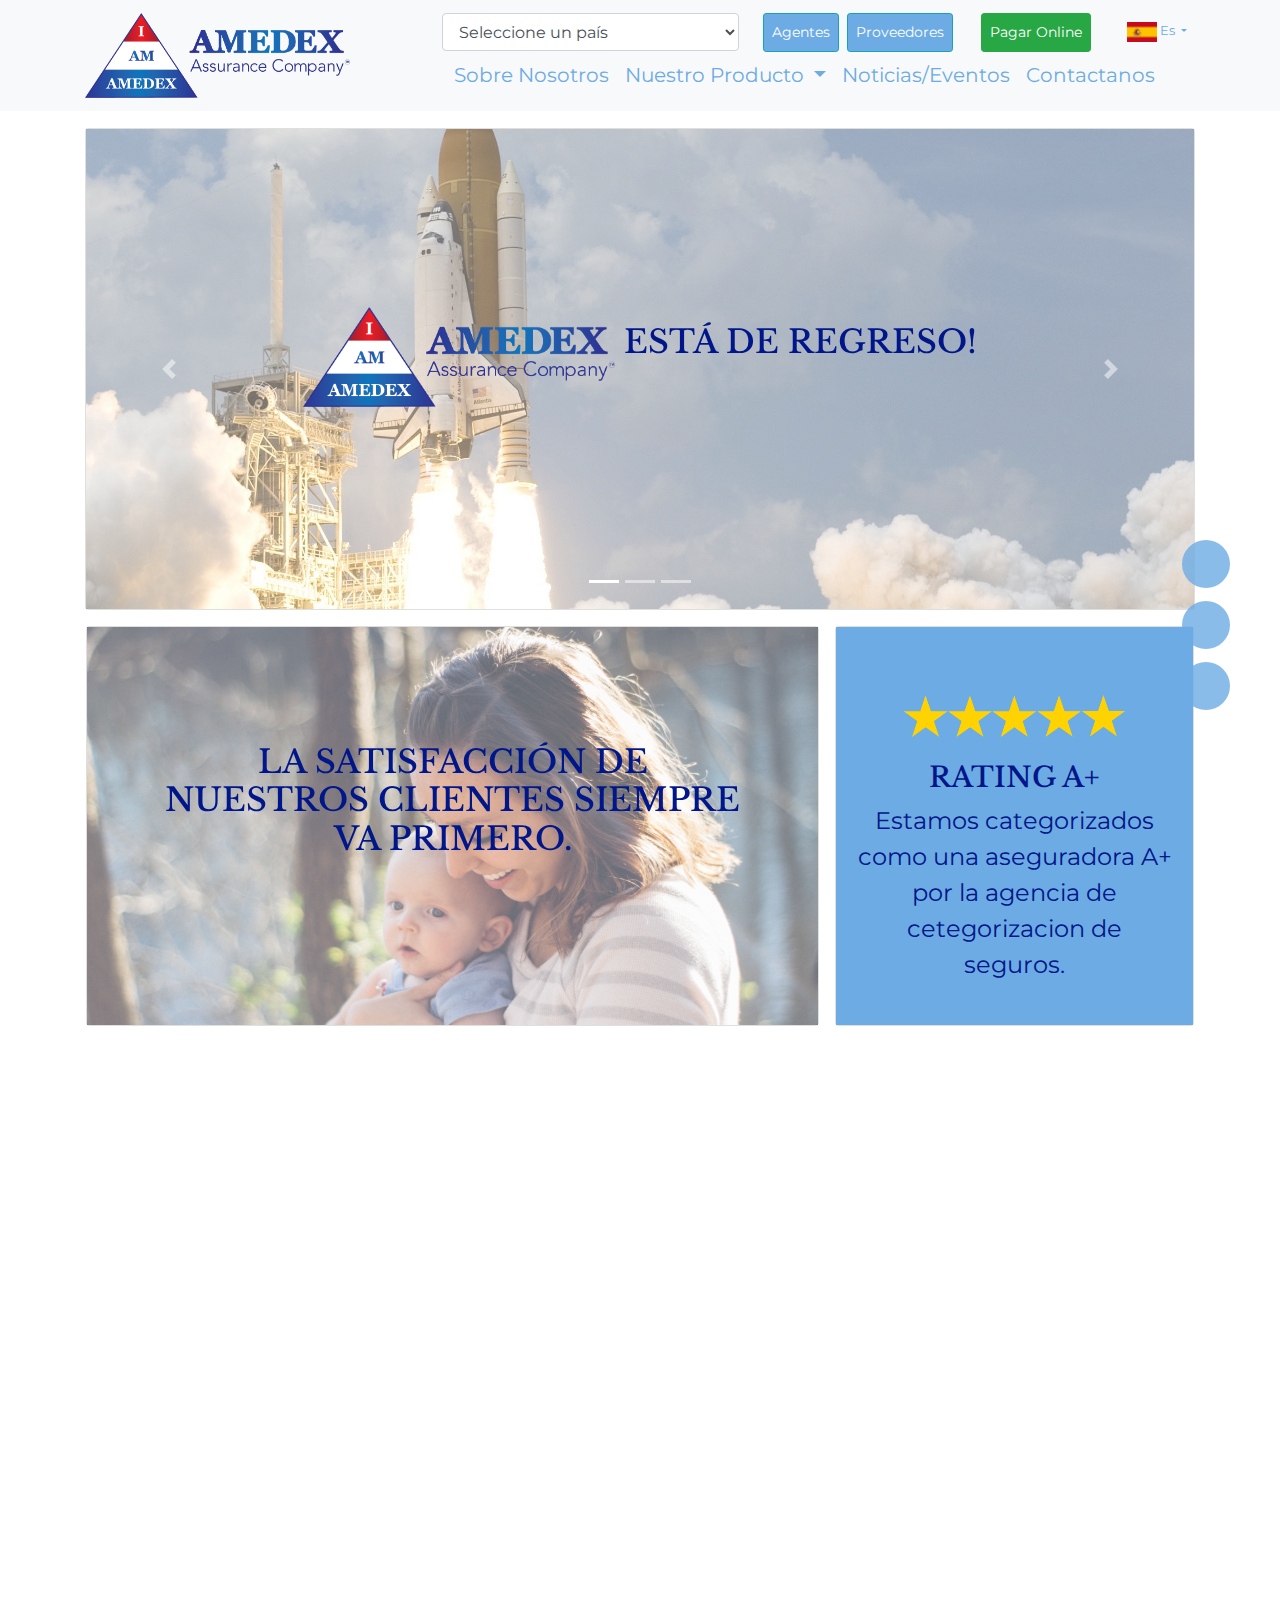
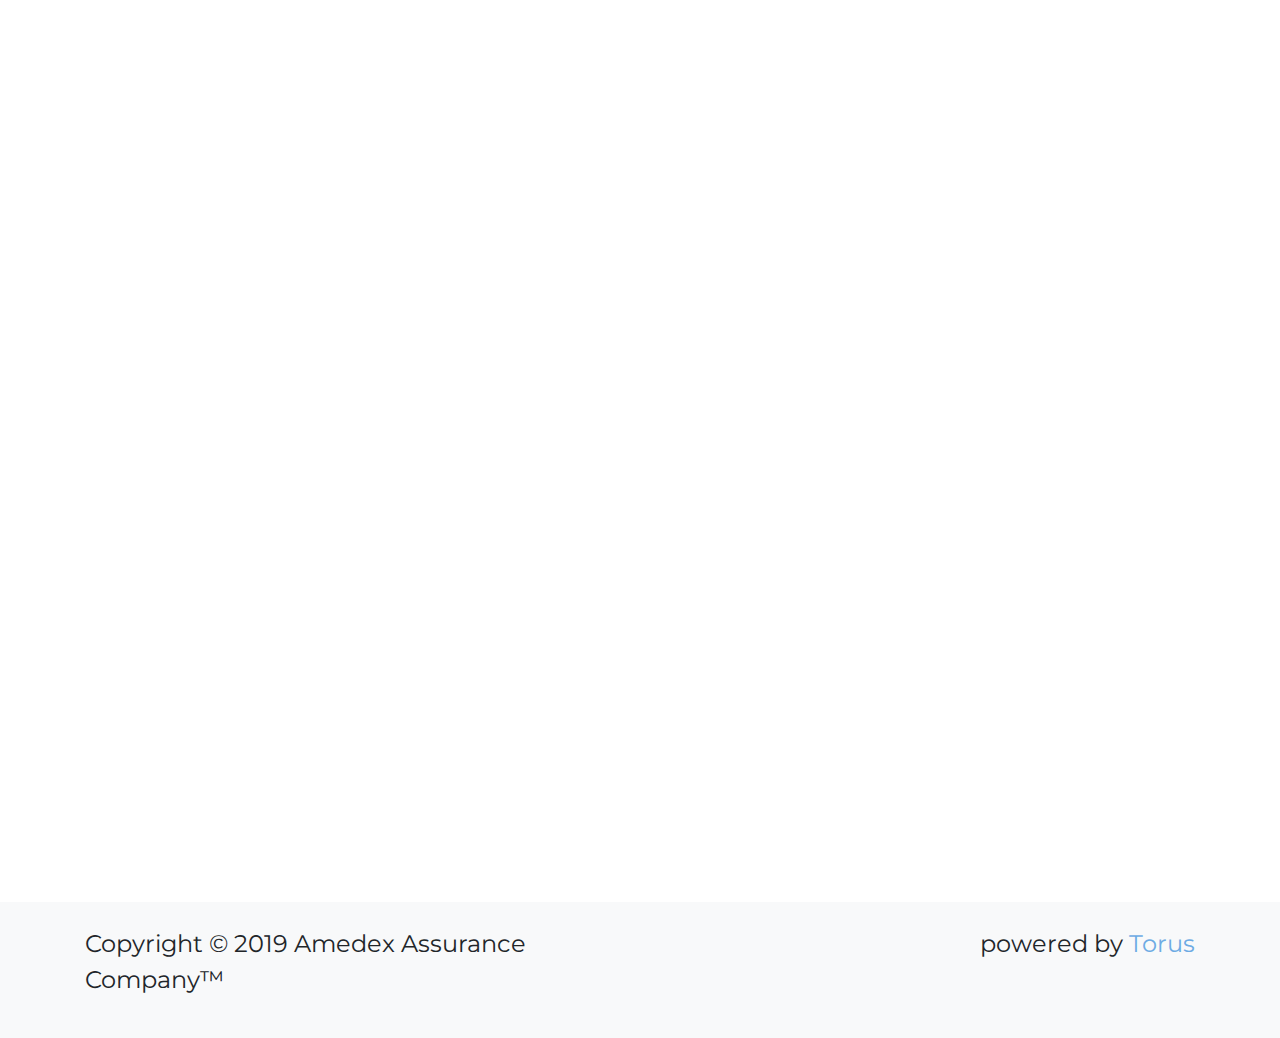
==== index.html @ 10c882b4 "added scroll reveal and js timer" ====
<!DOCTYPE html>
<html lang="en">

	<head>
		<meta charset="utf-8">
		<meta name="viewport" content="width=device-width, initial-scale=1, shrink-to-fit=no">
		<meta name="description" content="">
		<meta name="author" content="">

		<title> Amedex Assurance Company </title>
		
    <!-- Google Fonts -->
    <link href="https://fonts.googleapis.com/css?family=Libre+Baskerville:700|Montserrat&display=swap" rel="stylesheet">
		<!-- Bootstrap 4 -->
		<link rel="stylesheet" href="https://stackpath.bootstrapcdn.com/bootstrap/4.3.1/css/bootstrap.min.css" integrity="sha384-ggOyR0iXCbMQv3Xipma34MD+dH/1fQ784/j6cY/iJTQUOhcWr7x9JvoRxT2MZw1T" crossorigin="anonymous">
		<!-- Font Awesome Icons -->
		<link rel="stylesheet" href="https://use.fontawesome.com/releases/v5.8.1/css/all.css" integrity="sha384-50oBUHEmvpQ+1lW4y57PTFmhCaXp0ML5d60M1M7uH2+nqUivzIebhndOJK28anvf" crossorigin="anonymous">
    <!-- Custom styles for this template -->
    <link rel="stylesheet" href="index.css">

    </head>
    
    <body id="page-top">
      <script src="js/scrollreveal.min.js"></script>

      <nav id="mainNav" class="navbar navbar-expand-lg fixed-top px-lg-5 bg-light">

        <div class="container">
          <a class="navbar-brand smooth-scroll" href="#page-top">
            <img src="img/amadex_logo.png" class="info-left" width="auto" height="85" alt="">
          </a>
          <button class="navbar-toggler" type="button" data-toggle="collapse" data-target="#navbarSupportedContent" aria-controls="navbarSupportedContent" aria-expanded="false" aria-label="Toggle navigation">
            <span class="fa fa-2x fa-bars text-logo"></span>
          </button>

          <div class="collapse navbar-collapse flex-column" id="navbarSupportedContent">

            <ul class="navbar-nav navbar-right ml-auto">
              <li class="nav-item">
                <select class="form-control">
                    <option disabled selected="true">Seleccione un país</option>
                    <option value="Argentina"> Argentina </option>
                    <option value="Bolivia"> Bolivia </option>
                    <option value="Brasil"> Brasil </option>
                    <option value="Chile"> Chile </option>
                    <option value="Colombia"> Colombia </option>
                    <option value="Ecuador"> Ecuador </option>
                    <option value="Paraguay"> Paraguay </option>
                    <option value="Perú"> Perú </option>
                    <option value="Uruguay"> Uruguay </option>
                    <option value="Venezuela"> Venezuela </option>
                    <option value="Guatemala"> Guatemala </option>
                    <option value="Honduras"> Honduras </option>
                    <option value="El Salvador"> El Salvador </option>
                    <option value="Nicaragua"> Nicaragua </option>
                    <option value="Costa Rica"> Costa Rica </option>
                    <option value="Panamá"> Panamá </option>
                    <option value="Antigua y Barbuda"> Antigua y Barbuda </option>
                    <option value="Belize"> Belize </option>
                    <option value="Domincan Republic"> Domincan Republic </option>
                    <option value="Guyana"> Guyana </option>
                    <option value="Haiti"> Haiti </option>
                    <option value="Jamaica"> Jamaica </option>
                    <option value="Suriname"> Suriname </option>
                    <option value="Republica de Trinidad y Tobago"> Republica de Trinidad y Tobago </option>
                    <option value="Bahamas"> Bahamas </option>
                    <option value="México"> México </option>
                    <option value="Puerto Rico"> Puerto Rico </option>
                    <option value="United States"> United States </option>
                    <option value="Aruba"> Aruba </option>
                    <option value="Barbados"> Barbados </option>
                    <option value="Dominica"> Dominica </option>
                    <option value="Grenada"> Grenada </option>
                    <option value="Guadalupe"> Guadalupe </option>
                    <option value="Islas Caiman"> Islas Caiman </option>
                    <option value="Islas Trucas y Caicos"> Islas Trucas y Caicos </option>
                    <option value="Islas Vírgenes"> Islas Vírgenes </option>
                    <option value="Martinica"> Martinica </option>
                    <option value="San Bartolomé"> San Bartolomé </option>
                    <option value="San Cristóbal y Nieves"> San Cristóbal y Nieves </option>
                    <option value="San Vicente y las Granadinas"> San Vicente y las Granadinas </option>
                    <option value="Santa Lucia"> Santa Lucia </option>
                    <option value="Guyana Francesa"> Guyana Francesa </option>
                </select>
              </li>
              <li class="nav-item">
                <a class="nav-link btn btn-info btn-sm mx-1 ml-lg-4" href="#about">Agentes</a>
              </li>
              <li class="nav-item">
                <a class="nav-link btn btn-info btn-sm mx-1" href="#about">Proveedores</a>
              </li>
              <li class="nav-item">
                <a class="nav-link btn btn-success btn-sm mx-1 ml-lg-4 " href="#contact">Pagar Online</a>
              </li>
              <li class="nav-item dropdown ml-4 small">
                <a class="nav-link dropdown-toggle" href="#" id="navbarDropdown" role="button" data-toggle="dropdown" aria-haspopup="true" aria-expanded="false">
                  <img src="img/es-small.png" height="20" alt="" class=""> Es
                </a>
                <div class="dropdown-menu" aria-labelledby="navbarDropdown">
                  <a class="dropdown-item" href="es.html">
                      <img src="img/en-small.png" height="20" alt="" class=""> En
                  </a>
                  <a class="dropdown-item" href="es.html">
                      <img src="img/pt-small.svg" height="20" alt="" class=""> Pt
                  </a>
              </li>
            </ul>

            <ul class="navbar-nav bottom-links ml-5">
                <li class="nav-item">
                  <a class="nav-link smooth-scroll" href="about.html">Sobre Nosotros</a>
                </li>
                <li class="nav-item dropdown">
                  <a class="nav-link dropdown-toggle" href="#" id="navbarDropdown" role="button" data-toggle="dropdown" aria-haspopup="true" aria-expanded="false">
                    Nuestro Producto
                  </a>
                  <div class="dropdown-menu" aria-labelledby="navbarDropdown">
                    <a class="dropdown-item" href="#" data-toggle="modal" data-target="#corporate-law">10 Años</a>
                    <a class="dropdown-item" href="#" data-toggle="modal" data-target="#corporate-law">15 Años</a>
                    <a class="dropdown-item" href="#" data-toggle="modal" data-target="#corporate-law">20 Años</a>
                    <a class="dropdown-item" href="#" data-toggle="modal" data-target="#corporate-law">30 Años</a>
                    <a class="dropdown-item" href="#" data-toggle="modal" data-target="#private-foundations">Riders Adicionales</a>
                  </div>
                </li>
                <li class="nav-item">
                  <a class="nav-link smooth-scroll" href="#partners">Noticias/Eventos</a>
                </li>
                <li class="nav-item">
                  <a class="nav-link smooth-scroll" href="#contact">Contactanos</a>
                </li>
              </ul>
          </div>
        </div>
      </nav>

          <!-- Social Icons -->
    <div class="social-row">
        <div class="container">
          <div class="col-sm-12 col-lg-2 mx-auto">
            <ul class="list-inline social-buttons text-center">
              <li class="list-inline-item">
                <a href="">
                  <i class="fab fa-instagram"></i>
                </a>
              </li>
              <li class="list-inline-item">
                <a href="https://www.facebook.com/uliantzeff/">
                  <i class="fab fa-facebook-f"></i>
                </a>
              </li>
              <li class="list-inline-item">
                <a href="">
                  <i class="fab fa-twitter"></i>
                </a>
              </li>
            </ul>
          </div>
        </div>
      </div>
      
      <header class="header">
        <div class="container">
          <div class="card">
              <div id="carouselExampleIndicators" class="carousel slide" data-ride="carousel">
                  <ol class="carousel-indicators">
                    <li data-target="#carouselExampleIndicators" data-slide-to="0" class="active"></li>
                    <li data-target="#carouselExampleIndicators" data-slide-to="1"></li>
                    <li data-target="#carouselExampleIndicators" data-slide-to="2"></li>
                  </ol>
                  <div class="carousel-inner">
                    <div class="carousel-item active">
                      <img class="d-block w-100 faded carousel-img" src="img/rocket_launch.jpg" alt="diamond necklaces brilat">
                      <div class="carousel-caption text-navy p-md-4 p-lg-5 reveal">
                        <h1 class="h2"><img src="img/amadex_logo.png" class="mt-4" width="auto" height="100" alt=""> está de regreso!</h1>
                        <div id="countdown-timer"></div>
                      </div>
                    </div>
                    <div class="carousel-item">
                      <img class="d-block w-100 faded carousel-img" src="img/doctor_office.jpg" alt="Second slide">
                      <div class="carousel-caption text-navy bg-clearwhite caption-right p-3 p-md-4 p-lg-5">
                        <h2 class="h2">Con El Mejor Servicio</h2>
                        <p class="d-none d-md-block">Absolutamente sorprendente, personalizado, inesperado y gratificante que supera ampliamente cualquier expectativa y le genera una sonrisa de felicidad.</p>
                      </div>
                    </div>
                    <div class="carousel-item">
                      <img class="d-block w-100 faded carousel-img" src="img/digital.jpg" alt="Third slide">
                      <div class="carousel-caption text-navy bg-clearwhite p-3 p-md-4 p-lg-5">
                        <h2 class="h2">Y Una Nueva Plataforma Inovadora</h2>
                        <p class="d-none d-md-block">Estamos comprometidos en proporcionarles la mejor experiencia tecnológica a toda la red de distribución que les permita ofrecer atención al cliente de primer nivel en línea, brindando una app móvil y portal de internet amigable. </p>
                      </div>
                    </div>
                  </div>
                  <a class="carousel-control-prev" href="#carouselExampleIndicators" role="button" data-slide="prev">
                    <span class="carousel-control-prev-icon" aria-hidden="true"></span>
                    <span class="sr-only">Previous</span>
                  </a>
                  <a class="carousel-control-next" href="#carouselExampleIndicators" role="button" data-slide="next">
                    <span class="carousel-control-next-icon" aria-hidden="true"></span>
                    <span class="sr-only">Next</span>
                  </a>
                </div>
          </div>    
        </div>
      </header>

      <script>
        // Set the date we're counting down to
        var countDownDate = new Date("Jul 29, 2019 17:00:00").getTime();

        // Update the count down every 1 second
        var x = setInterval(function() {

          // Get today's date and time
          var now = new Date().getTime();

          // Find the distance between now and the count down date
          var distance = countDownDate - now;

          // Time calculations for days, hours, minutes and seconds
          var days = Math.floor(distance / (1000 * 60 * 60 * 24));
          var hours = Math.floor((distance % (1000 * 60 * 60 * 24)) / (1000 * 60 * 60));
          var minutes = Math.floor((distance % (1000 * 60 * 60)) / (1000 * 60));
          var seconds = Math.floor((distance % (1000 * 60)) / 1000);

          // Display the result in the element with id="countdown-timer"
          document.getElementById("countdown-timer").innerHTML = days + "d " + hours + "h "
          + minutes + "m " + seconds + "s ";

          // If the count down is finished, write some text 
          if (distance < 0) {
            clearInterval(x);
            document.getElementById("countdown-timer").innerHTML = "EXPIRED";
          }
        }, 1000);
      </script>

      <section>
        <div class="container">
            <div class="row px-2 pt-3">
              <div class="col-md-6 col-lg-8 px-2 info-left">
                  <div class="card" style="height: 25rem">
                    <div class="card-body bg-img text-center">
                      <h2 class="mt-5 p-5 h2 text-navy">La satisfacción de nuestros clientes siempre va primero.</h2>
                      <img src="img/family.jpg" alt="">
                      <a href="about.html"></a>
                    </div>
                  </div>    
              </div>
              <div class="col-md-6 col-lg-4 info-right px-2">
                <div class="card" style="height: 25rem">
                    <div class="card-body bg-blue text-navy text-center">
                      <img src="img/five_stars.png" class="img-fluid px-5 mt-5" alt="">
                      <h2 class="h3 mt-4">Rating A+</h2>
                      <p>Estamos categorizados como una aseguradora A+ por la agencia de cetegorizacion de seguros.</p>
                      <a href="about.html"></a>
                    </div>
                  </div>    
              </div>
            </div>    
        </div>
      </section>

      <section>
        <div class="container">
            <div class="row px-2 pt-3">
              <div class="col-md-12 px-2 reveal">
                  <div class="card" style="height: 25rem">
                      <div class="card-body bg-img text-center">
                        <h2 class="mt-5 pt-5 h1 text-navy">Con Mas de 30 Años de Experiencia</h2>
                        <img src="img/doctor_pose.jpg" class="service" alt="">
                        <a href="about.html"></a>
                      </div>  
                  </div> 
                </a>   
              </div>
            </div>    
        </div>
      </section>

      <section>
        <div class="container">
            <div class="row px-2 pt-3">
              <div class="col-md-6 px-2 info-left">
                  <div class="card" style="height: 18rem">
                    <div class="card-body bg-img text-center">
                      <h2 class="px-5 h3 text-navy text-bottom">Evaluación De Riesgos en Tiempo Real</h2>
                      <img src="img/time_clock.jpg" alt="">
                      <a href="about.html"></a>
                    </div>
                  </div>    
              </div>
              <div class="col-md-6 px-2 info-right">
                <div class="card" style="height: 18rem">
                    <div class="card-body bg-img text-center">
                      <h2 class="px-5 h3 text-navy text-bottom">Productos De Facil comercialización</h2>
                      <img src="img/agreement.jpg" alt="">
                      <a href="about.html"></a>
                    </div>
                  </div>    
              </div>
            </div>    
        </div>
      </section>

      
      <section>
        <div class="container">
            <div class="row px-2 pt-3">
              <div class="col-md-12 px-2 reveal">
                  <div class="card">
                    <div class="card-body bg-light text-center">
                      <h2 class="pt-5 pb-4 text-navy h1">Conoce Nuestra Exclusiva red de distribución de Asesores</h2>
                      <img src="img/global.png" class="img-fluid w-75" alt="">
                      <a href="about.html"></a>
                    </div>
                  </div>    
              </div>
            </div>    
        </div>
      </section>

           <!-- Footer -->
     <footer class="small text-center bg-light py-4 mt-5">
        <div class="container">
          <div class="row">
            <div class="col-sm-6">
              <p class="text-lg-left">Copyright &copy; 2019 Amedex Assurance Company™</p>
            </div>
            <div class="col-sm-6">
              <p class="text-lg-right">powered by <a href="http://torus-digital.com">Torus</a></p>
            </div>
          </div>
        </div>
      </footer>
      
      <script>
        ScrollReveal().reveal('.reveal', { easing: 'ease-in', duration: 1200 });
        ScrollReveal().reveal('.show-logo', { easing: 'ease-in', duration: 1200 });
        ScrollReveal().reveal('.show-p', { easing: 'ease-in', duration: 1800 });
        ScrollReveal().reveal('.info-right', {duration: 1700, origin:'right', distance:'300px', viewFactor: 0.2});
        ScrollReveal().reveal('.info-left', {duration: 1500, origin:'left', distance:'300px', viewFactor: 0.2});
      </script>
  
      <!-- Bootstrap core JavaScript -->
      <script src="https://code.jquery.com/jquery-3.3.1.slim.min.js" integrity="sha384-q8i/X+965DzO0rT7abK41JStQIAqVgRVzpbzo5smXKp4YfRvH+8abtTE1Pi6jizo" crossorigin="anonymous"></script>
      <script src="https://stackpath.bootstrapcdn.com/bootstrap/4.3.1/js/bootstrap.bundle.min.js" integrity="sha384-xrRywqdh3PHs8keKZN+8zzc5TX0GRTLCcmivcbNJWm2rs5C8PRhcEn3czEjhAO9o" crossorigin="anonymous"></script>
      <!-- Custom scripts for this template -->
      <script src="js/index.js"></script>
      
        
</html>
---- index.css ----
html,body {
    width: 100%;
    height: 100%;
    margin: 0px;
    padding: 0px;
    font-family: 'Montserrat', sans-serif;
    font-display: auto;
  }
  section, header {
    overflow-x: hidden;
}

.header {
    margin-top: 8rem;
}
  p{
    font-size: 1.5rem;
    font-family: 'Montserrat', sans-serif;
  }
  h1, h2, h3, h4, h5 {
    font-family: 'Libre Baskerville', serif;
    text-transform: uppercase;
  }
  #countdown-timer {
    font-family: 'Libre Baskerville', serif;
    font-size: 2.5rem;
    min-height: 2.5rem;
  }
  a {
    color: #6dabe4;
  }
  a:hover {
    color: #001689;
  }
  .btn-info {
    background-color: #6dabe4;
  }
  .btn-info:hover {
    background-color: #001689;
  }

@media(max-width: 700px) {
    .h2, .h3, .h1{
        font-size: 1.5rem;
    }
    p {
        font-size: 1.2rem;
    }
}

.bg-rocket {
    background: url("img/rocket_launch.jpg") no-repeat;
    background-size: cover;
}

.bg-img {
    position: relative;
    overflow: hidden;
    background-color: transparent;
}
.bg-img h2, .bg-img h1 {
    position: relative;
    margin-top: 10.5rem;
    z-index: 2;
}

.image-still {
    position: absolute;
    left: 0;
    top: 0;
    width: auto;
    height: 100%;
}

.bg-img img {
    position: absolute;
    left: 0;
    top: 0;
    width: auto;
    height: 100%;
    opacity: 0.6;
    z-index: 0;
}

.bg-img a {
    position: absolute;
    left: 0;
    top: 0;
    width: 100%;
    height: 100%;
    opacity: 0.6;
    z-index: 2;
}

.bg-img a:hover{
    background-color: hsla(0, 100%, 100%, .5);
  }

@media(min-width: 900px) {
    .bg-img img {
        width: 100%;
        height: auto;
    }
}

.text-blue {
   color: #6dabe4;
}

.text-navy {
    color: #001689 !important;
}

.text-red {
    color: #c33a32;
}

.text-light {
    color: #f8f9fa!important;
}

.bg-blue {
    background-color: #6dabe4;
}

.bg-navy {
    background-color: #001689;
}

.bg-red {
    background-color: #c33a32;
}

@media(min-width: 960px) {
    .carousel-inner .carousel-section {
        height: 86vh !important;
    }
}

.bottom-links {
    font-size: 1.25rem;
}

.carousel-img {
    height: 30rem;
    object-fit: cover;

}

.carousel-caption {
    margin-bottom: 12rem;
    top: 50%;
    transform: translateY(-50%);
    bottom: initial;
}

.bg-clearblue {
    background-color: hsla(230, 100%, 27%, .4);
}

.bg-clearwhite {
    background-color: hsla(0, 100%, 100%, .5) 
}

.faded {
    opacity: .6;
}

.text-bottom {
    margin-top: auto;
    margin-bottom: 0px !important;
    vertical-align: text-bottom;
    text-align: bottom;
}

.img-medium {
    height: 18rem;
    width: 100%;
    object-fit: cover;
}

ul.social-buttons {
    margin-bottom: 0;
  }
  
  ul.social-buttons li a {
    display: inline-block;
    color: white;
    background-color: #6dabe4;
    opacity: .8;
    border-radius: 100%;
    font-size: 1.5rem;
    line-height: 3rem;
    width: 3rem;
    height: 3rem;
  }
  
  ul.social-buttons li a:active, ul.social-buttons li a:focus, ul.social-buttons li a:hover {
    background-color: #001689;
  }
  
  .social-buttons li {
    pointer-events: auto !important;
  }
  
  .social-row {
    position: fixed; 
    z-index: 2; 
    top: 90vh;
    pointer-events: none;
    width: 100%;
    left: 50%;
    margin-left: -50%;
  }
  
  @media (min-width: 500px) {
    ul.social-buttons li a {
      font-size: 1.5rem;
      line-height: 3rem;
      width: 3rem;
      height: 3rem;
    }
  
  }
  
  @media (min-width: 800px) {
    .social-row {
      right: 0px;
      margin-bottom: 2rem;
      top: 60vh;
      padding: 0px;
      display: block;
      width: 0%;
      left: 0%;
      margin-left: auto;
      margin-right: 10%;
      }
    ul.social-buttons li a {
        margin-bottom: 6px;
    }
    header.masthead {
        height: 56vh;
    }
  }
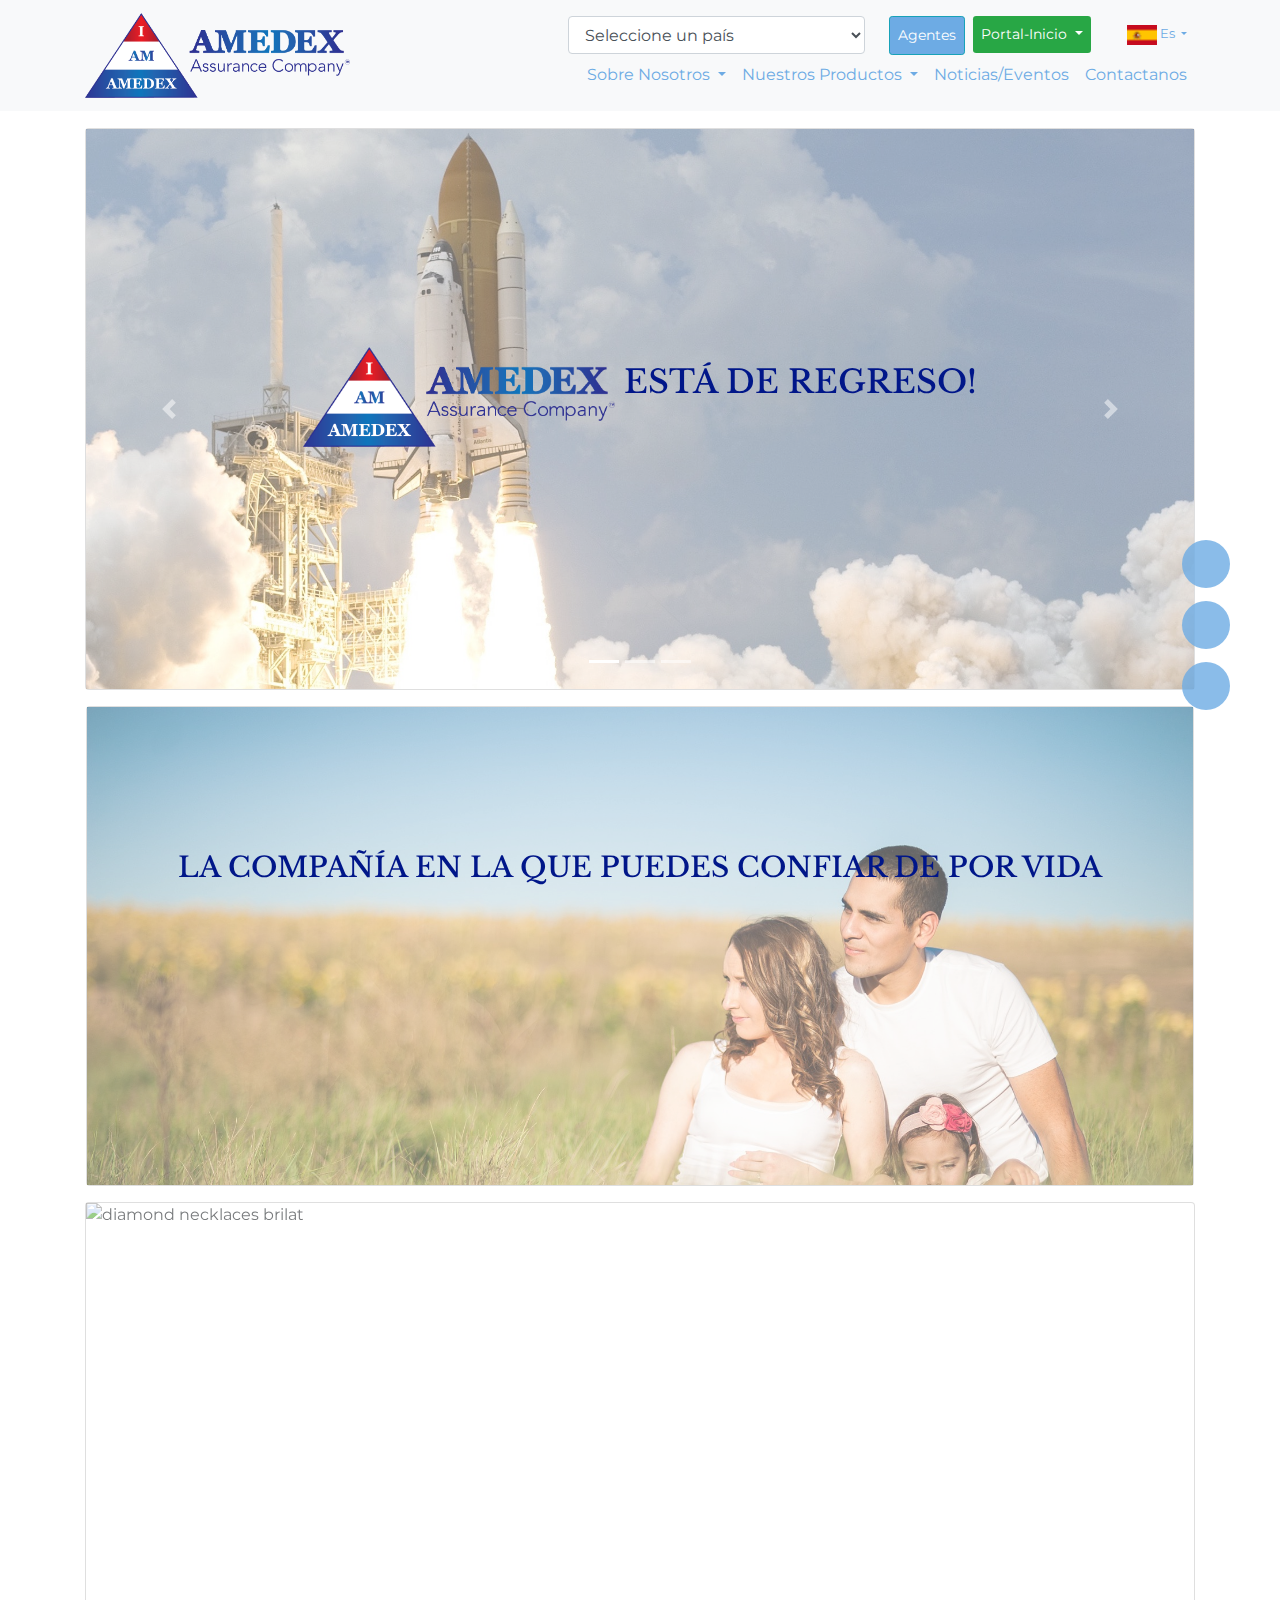
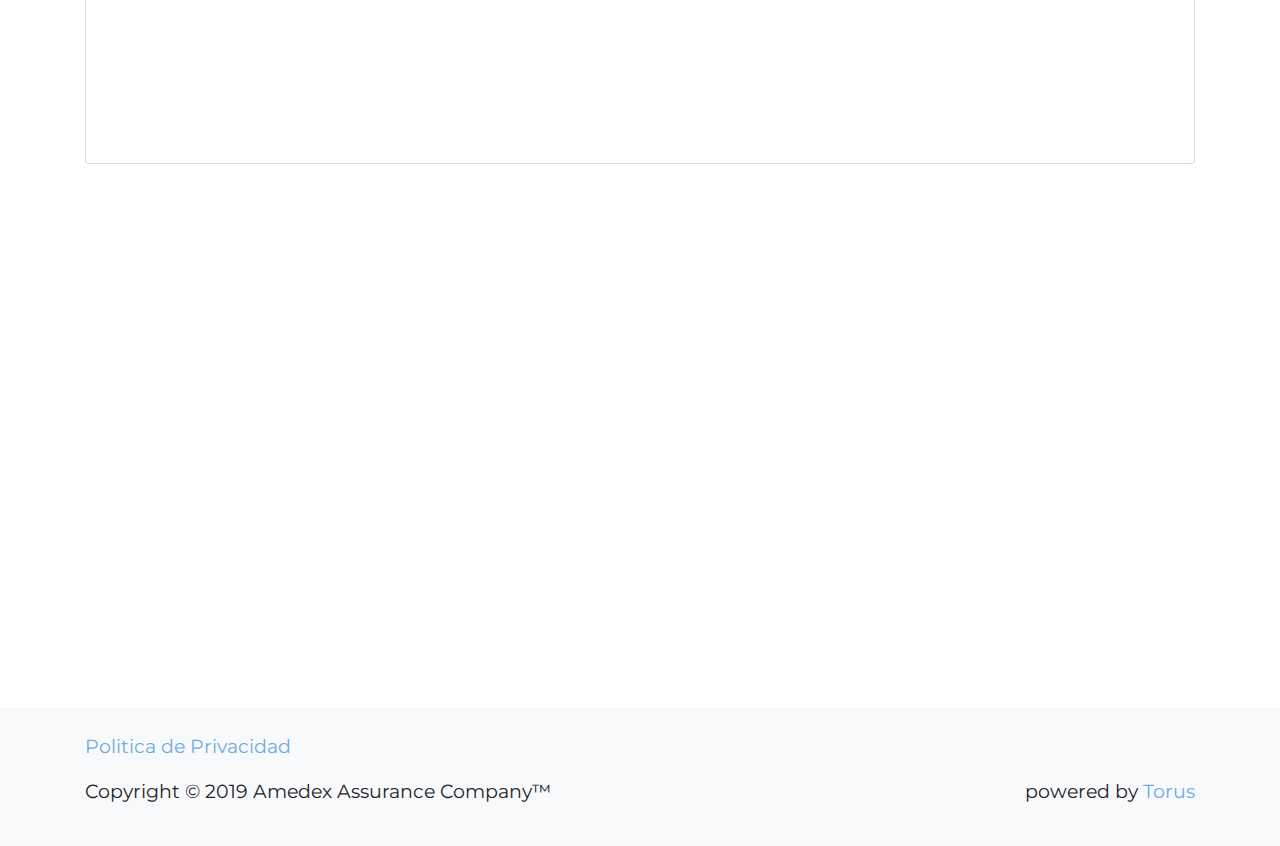
==== commit fbf03ce4: "added images" ====
--- a/index.html
+++ b/index.html
@@ -27,7 +27,7 @@
 
         <div class="container">
           <a class="navbar-brand smooth-scroll" href="#page-top">
-            <img src="img/amadex_logo.png" class="info-left" width="auto" height="85" alt="">
+            <img src="img/amadex_logo.png" class="reveal" width="auto" height="85" alt="">
           </a>
           <button class="navbar-toggler" type="button" data-toggle="collapse" data-target="#navbarSupportedContent" aria-controls="navbarSupportedContent" aria-expanded="false" aria-label="Toggle navigation">
             <span class="fa fa-2x fa-bars text-logo"></span>
@@ -36,7 +36,7 @@
           <div class="collapse navbar-collapse flex-column" id="navbarSupportedContent">
 
             <ul class="navbar-nav navbar-right ml-auto">
-              <li class="nav-item">
+              <li class="nav-item pb-2 pb-lg-0">
                 <select class="form-control">
                     <option disabled selected="true">Seleccione un país</option>
                     <option value="Argentina"> Argentina </option>
@@ -83,16 +83,22 @@
                     <option value="Guyana Francesa"> Guyana Francesa </option>
                 </select>
               </li>
-              <li class="nav-item">
+              <li class="nav-item pb-2 pb-lg-0">
                 <a class="nav-link btn btn-info btn-sm mx-1 ml-lg-4" href="#about">Agentes</a>
               </li>
-              <li class="nav-item">
-                <a class="nav-link btn btn-info btn-sm mx-1" href="#about">Proveedores</a>
-              </li>
-              <li class="nav-item">
-                <a class="nav-link btn btn-success btn-sm mx-1 ml-lg-4 " href="#contact">Pagar Online</a>
-              </li>
-              <li class="nav-item dropdown ml-4 small">
+              <li class="nav-item dropdown text-center pb-2 pb-lg-0">
+                <a class="nav-link btn-sm btn-success mx-1 dropdown-toggle" href="#" id="navbarDropdown" role="button" data-toggle="dropdown" aria-haspopup="true" aria-expanded="false">
+                  Portal-Inicio
+                </a>
+                <div class="dropdown-menu" aria-labelledby="navbarDropdown">
+                  <a class="dropdown-item" href="es.html">
+                    Empleados
+                  </a>
+                  <a class="dropdown-item" href="es.html">
+                    Productores
+                  </a>
+              </li>
+              <li class="nav-item dropdown ml-4 small ">
                 <a class="nav-link dropdown-toggle" href="#" id="navbarDropdown" role="button" data-toggle="dropdown" aria-haspopup="true" aria-expanded="false">
                   <img src="img/es-small.png" height="20" alt="" class=""> Es
                 </a>
@@ -106,13 +112,19 @@
               </li>
             </ul>
 
-            <ul class="navbar-nav bottom-links ml-5">
-                <li class="nav-item">
-                  <a class="nav-link smooth-scroll" href="about.html">Sobre Nosotros</a>
+            <ul class="navbar-nav bottom-links ml-auto">
+                <li class="nav-item dropdown">
+                  <a class="nav-link dropdown-toggle" href="#" id="navbarDropdown" role="button" data-toggle="dropdown" aria-haspopup="true" aria-expanded="false">
+                    Sobre Nosotros
+                  </a>
+                  <div class="dropdown-menu" aria-labelledby="navbarDropdown">
+                    <a class="dropdown-item" href="#" data-toggle="modal" data-target="#corporate-law">Quienes Somos</a>
+                    <a class="dropdown-item" href="#" data-toggle="modal" data-target="#corporate-law">Nuestra Historia</a>
+                  </div>
                 </li>
                 <li class="nav-item dropdown">
                   <a class="nav-link dropdown-toggle" href="#" id="navbarDropdown" role="button" data-toggle="dropdown" aria-haspopup="true" aria-expanded="false">
-                    Nuestro Producto
+                    Nuestros Productos
                   </a>
                   <div class="dropdown-menu" aria-labelledby="navbarDropdown">
                     <a class="dropdown-item" href="#" data-toggle="modal" data-target="#corporate-law">10 Años</a>
@@ -183,7 +195,7 @@
                       </div>
                     </div>
                     <div class="carousel-item">
-                      <img class="d-block w-100 faded carousel-img" src="img/digital.jpg" alt="Third slide">
+                      <img class="d-block w-100 faded carousel-img" src="img/digital_platform.jpg" alt="Third slide">
                       <div class="carousel-caption text-navy bg-clearwhite p-3 p-md-4 p-lg-5">
                         <h2 class="h2">Y Una Nueva Plataforma Inovadora</h2>
                         <p class="d-none d-md-block">Estamos comprometidos en proporcionarles la mejor experiencia tecnológica a toda la red de distribución que les permita ofrecer atención al cliente de primer nivel en línea, brindando una app móvil y portal de internet amigable. </p>
@@ -237,21 +249,11 @@
       <section>
         <div class="container">
             <div class="row px-2 pt-3">
-              <div class="col-md-6 col-lg-8 px-2 info-left">
-                  <div class="card" style="height: 25rem">
-                    <div class="card-body bg-img text-center">
-                      <h2 class="mt-5 p-5 h2 text-navy">La satisfacción de nuestros clientes siempre va primero.</h2>
-                      <img src="img/family.jpg" alt="">
-                      <a href="about.html"></a>
-                    </div>
-                  </div>    
-              </div>
-              <div class="col-md-6 col-lg-4 info-right px-2">
-                <div class="card" style="height: 25rem">
-                    <div class="card-body bg-blue text-navy text-center">
-                      <img src="img/five_stars.png" class="img-fluid px-5 mt-5" alt="">
-                      <h2 class="h3 mt-4">Rating A+</h2>
-                      <p>Estamos categorizados como una aseguradora A+ por la agencia de cetegorizacion de seguros.</p>
+              <div class="col-md-12 px-2 info-left">
+                  <div class="card" style="height: 30rem;">
+                    <div class="card-body bg-img text-center pt-5">
+                      <h2 class="mt-5 p-5 h3 text-navy">La Compañía en la que puedes confiar de por vida</h2>
+                      <img src="img/wheatfield.jpg" alt="">
                       <a href="about.html"></a>
                     </div>
                   </div>    
@@ -260,68 +262,125 @@
         </div>
       </section>
 
+      <section class="pt-3">
+        <div class="container">
+          <div class="card">
+              <div id="carouselTwoExampleIndicators" class="carousel slide" data-ride="carousel">
+                  <ol class="carousel-indicators">
+                    <li data-target="#carouselTwoExampleIndicators" data-slide-to="0" class="active"></li>
+                    <li data-target="#carouselTwoExampleIndicators" data-slide-to="1"></li>
+                    <li data-target="#carouselTwoExampleIndicators" data-slide-to="2"></li>
+                    <li data-target="#carouselTwoExampleIndicators" data-slide-to="3"></li>
+                    <li data-target="#carouselTwoExampleIndicators" data-slide-to="4"></li>
+                    <li data-target="#carouselTwoExampleIndicators" data-slide-to="5"></li>
+                    <li data-target="#carouselTwoExampleIndicators" data-slide-to="6"></li>
+                    <li data-target="#carouselTwoExampleIndicators" data-slide-to="7"></li>
+                    <li data-target="#carouselTwoExampleIndicators" data-slide-to="8"></li>
+                    <li data-target="#carouselTwoExampleIndicators" data-slide-to="9"></li>
+                  </ol>
+                  <div class="carousel-inner">
+                    <div class="carousel-item active">
+                      <img class="d-block w-100 faded carousel-img" src="img/familytime.jpg" alt="diamond necklaces brilat">
+                      <div class="carousel-caption text-navy reveal">
+                        <img src="img/amadex_logo.png" class="mb-4" width="auto" height="100" alt="">
+                        <p class="d-none d-md-block small">Mas de 30 AÑOS DE EXPERIENCIA (Michael A. Carricarte, Sr. Fundador y CEO de Amedex Insurance Company y USA Medical Services (la red médica más grande de América Latina) tiene más de 30 años de seguros, pionero en seguros de salud en América Latina, El Caribe y los EE.UU. Mike ha realizado más de 700 viajes a América Latina y el Caribe.   Amedex Insurance Company y USA Medical Services aseguraron y atendieron a más de un millón de personas en América Latina y el Caribe.  Amedex se convirtió en la principal aseguradora en más de 42 países, incluyendo México, Centroamérica, Sudamérica y el Caribe.  Los servicios médicos de Amedex y USA fueron comprados por un Conglomerado Europeo en 2006. Mike es miembro de muchas juntas directivas y fue Presidente de la Cámara de Comercio de México y miembro de la junta directiva de la Fundación del Jackson Memorial.</p>
+                      </div>
+                    </div>
+                    <div class="carousel-item">
+                      <img class="d-block w-100 faded carousel-img" src="img/sunset.jpg" alt="Second slide">
+                      <div class="carousel-caption text-navy bg-clearwhite p-3">
+                          <h2 class="h3">ESTAMOS DE REGRESO - RGA Reinsurance Group of America</h2>
+                        <p class="d-none d-md-block">Is the leader in the global life reinsurance industry. With headquarters in St. Louis, Missouri and operations around the word, RGA delivers expert solutions in individual life reinsurance, individual living benefits reinsurance, group reinsurance, financial solutions, facultative underwriting and products development. With more than $3 trillion of life reinsurance in force, RGA is a global leader in mortality risk. Combine predictive expertise with an emphasis on partnership and tailor solutions to meet specific needs for individual or group insurers on a treaty or facultative basis.</p>
+                      </div>
+                    </div>
+                    <div class="carousel-item">
+                      <img class="d-block w-100 faded carousel-img" src="img/beachmom.jpg" alt="Third slide">
+                      <div class="carousel-caption text-navy bg-clearwhite p-3">
+                        <h2 class="h3">ESTAMOS DE REGRESO - PRODUCTOS DE FACIL COMERCIALIZACION – Easy Term Life</h2>
+                        <p class="d-none d-md-block h2">10, 15, 20 y 30 años</p>
+                      </div>
+                    </div>
+                    <div class="carousel-item">
+                      <img class="d-block w-100 faded carousel-img" src="img/digital_platform.jpg" alt="Second slide">
+                      <div class="carousel-caption text-navy bg-clearwhite p-3">
+                        <h2 class="h3">ESTAMOS DE REGRESO - PLATAFORMA 100% DIGITAL</h2>
+                        <p class="d-none d-md-block">Estamos comprometidos en proporcionarles la mejor experiencia tecnológica de avanzada, amigable, eficiente, integrada, flexible y confiable; disponible para toda la red de distribución que les permita ofrecer atención al cliente de primer nivel en línea, brindando una app móvil y portal de internet amigable.</p>
+                      </div>
+                    </div>
+                    <div class="carousel-item">
+                      <img class="d-block w-100 faded carousel-img" src="img/momdaughter.jpg" alt="Third slide">
+                      <div class="carousel-caption text-navy bg-clearwhite p-3">
+                        <h2 class="h3">ESTAMOS DE REGRESO - SERVICIO DE PRIMER NIVEL</h2>
+                        <p class="d-none d-md-block">Absolutamente sorprendente, inesperado y gratificante que supera ampliamente toda expectativa. Como resultado, que sea el cliente que comparta animosamente su experiencia a sus amigos, familiares y conocidos. Es más que un fan, Perdurabilidad de los clientes en general es nuestro objetivo.</p>
+                      </div>
+                    </div>
+                    <div class="carousel-item">
+                      <img class="d-block w-100 faded carousel-img" src="img/doctor_office.jpg" alt="Second slide">
+                      <div class="carousel-caption text-navy bg-clearwhite p-3">
+                        <h2 class="h3">ESTAMOS DE REGRESO – RED DE DISTRIBUCION DE ASESORES – CON LA MEJOR, UNICA y EXCLUSIVA</h2>
+                        <p class="d-none d-md-block">Somos leales a los pilares de la compañía, profesionales de primer nivel, con un alto sentido ético, amplia experiencia y un gran nivel de asesoramiento estratégico, que hacen que nuestros mutuos clientes reciban la mejor orientación sobre nuestros productos de seguro y servicios. </p>
+                      </div>
+                    </div>
+                    <div class="carousel-item">
+                      <img class="d-block w-100 faded carousel-img" src="img/bubbles.jpg" alt="Third slide">
+                      <div class="carousel-caption text-navy bg-clearwhite p-3">
+                        <h2 class="h3">ESTAMOS DE REGRESO - Chief Medical Underwrites Team</h2>
+                        <p class="d-none d-md-block">EVALUACION DE RIESGOS – con profesionales médicos con más de 30 años de experiencia en la Industria de los Seguros de Vida y Salud.</p>
+                      </div>
+                    </div>
+                  <div class="carousel-item">
+                      <img class="d-block w-100 faded carousel-img" src="img/jogging.jpg" alt="Third slide">
+                      <div class="carousel-caption text-navy bg-clearwhite p-3">
+                        <h2 class="h3">ESTAMOS DE REGRESO - EVALUACION EN TIEMPO REAL</h2>
+                        <p class="d-none d-md-block">con este método novedoso y dinámico establecido por Amedex en 1998, Es un método dinámico en el cual se efectúa la selección de riesgo a un prospecto asegurado.  El servicio lo brinda un especialista experimentado del equipo médico y se realiza por vía Skype.  El objetivo es maximizar la cobertura de nuestros clientes, pues se realizan interrogantes puntuales a la condición médica declarada y paralelamente se genera una respuesta inmediata sobre el estado de su solicitud. El resultado es que se evitan los retrasos en la aprobación de su póliza, así como cualquier solicitud de información médica que muchas veces resulta irrelevante. Amedex Assurance Company le ofrece un servicio sin paralelo a sus clientes. </p>
+                      </div>
+                    </div>
+                    <div class="carousel-item">
+                        <img class="d-block w-100 faded carousel-img" src="img/digital.jpg" alt="Third slide">
+                        <div class="carousel-caption text-navy bg-clearwhite p-3">
+                          <h2 class="h3">ESTAMOS DE REGRESO - INNOVADOR SISTEMA DE PAGO DE COMISIONES EN LA INDUSTRIA DE VIDA</h2>
+                          <p class="d-none d-md-block">Al establecer y fijar pago de comisiones a largo plazo que le permiten seguir percibiendo pago por el servicio que le brindan a nuestros mutuos clientes, en consecuencia seguir creando lealtad.</p>
+                        </div>
+                      </div>
+                  <a class="carousel-control-prev" href="#carouselTwoExampleIndicators" role="button" data-slide="prev">
+                    <span class="carousel-control-prev-icon" aria-hidden="true"></span>
+                    <span class="sr-only">Previous</span>
+                  </a>
+                  <a class="carousel-control-next" href="#carouselTwoExampleIndicators" role="button" data-slide="next">
+                    <span class="carousel-control-next-icon" aria-hidden="true"></span>
+                    <span class="sr-only">Next</span>
+                  </a>
+                </div>
+          </div>    
+        </div>
+      </section>
+
       <section>
-        <div class="container">
-            <div class="row px-2 pt-3">
-              <div class="col-md-12 px-2 reveal">
-                  <div class="card" style="height: 25rem">
-                      <div class="card-body bg-img text-center">
-                        <h2 class="mt-5 pt-5 h1 text-navy">Con Mas de 30 Años de Experiencia</h2>
-                        <img src="img/doctor_pose.jpg" class="service" alt="">
+          <div class="container">
+              <div class="row px-2 pt-3">
+                <div class="col-md-12 px-2 info-left">
+                    <div class="card" style="height: 30rem;">
+                      <div class="card-body bg-img text-center pt-5">
+                        <h2 class="mt-5 p-5 h2 text-navy">Conoce Nuestra Exclusiva red de distribución de Asesores</h2>
+                        <img src="img/wheatfield.jpg" alt="">
                         <a href="about.html"></a>
-                      </div>  
-                  </div> 
-                </a>   
-              </div>
-            </div>    
-        </div>
-      </section>
-
-      <section>
-        <div class="container">
-            <div class="row px-2 pt-3">
-              <div class="col-md-6 px-2 info-left">
-                  <div class="card" style="height: 18rem">
-                    <div class="card-body bg-img text-center">
-                      <h2 class="px-5 h3 text-navy text-bottom">Evaluación De Riesgos en Tiempo Real</h2>
-                      <img src="img/time_clock.jpg" alt="">
-                      <a href="about.html"></a>
-                    </div>
-                  </div>    
-              </div>
-              <div class="col-md-6 px-2 info-right">
-                <div class="card" style="height: 18rem">
-                    <div class="card-body bg-img text-center">
-                      <h2 class="px-5 h3 text-navy text-bottom">Productos De Facil comercialización</h2>
-                      <img src="img/agreement.jpg" alt="">
-                      <a href="about.html"></a>
-                    </div>
-                  </div>    
-              </div>
-            </div>    
-        </div>
-      </section>
-
-      
-      <section>
-        <div class="container">
-            <div class="row px-2 pt-3">
-              <div class="col-md-12 px-2 reveal">
-                  <div class="card">
-                    <div class="card-body bg-light text-center">
-                      <h2 class="pt-5 pb-4 text-navy h1">Conoce Nuestra Exclusiva red de distribución de Asesores</h2>
-                      <img src="img/global.png" class="img-fluid w-75" alt="">
-                      <a href="about.html"></a>
-                    </div>
-                  </div>    
-              </div>
-            </div>    
-        </div>
-      </section>
+                      </div>
+                    </div>    
+                </div>
+              </div>    
+          </div>
+        </section>
 
            <!-- Footer -->
      <footer class="small text-center bg-light py-4 mt-5">
         <div class="container">
+          <div class="row">
+              <div class="col-sm-6 text-left">
+                <p><a href="#">Politica de Privacidad</a></p>
+              </div>
+              <div class="col-sm-6">
+              </div>
+          </div>
           <div class="row">
             <div class="col-sm-6">
               <p class="text-lg-left">Copyright &copy; 2019 Amedex Assurance Company™</p>
--- a/index.css
+++ b/index.css
@@ -14,7 +14,7 @@
     margin-top: 8rem;
 }
   p{
-    font-size: 1.5rem;
+    font-size: 1.2rem;
     font-family: 'Montserrat', sans-serif;
   }
   h1, h2, h3, h4, h5 {
@@ -133,16 +133,12 @@
 
 @media(min-width: 960px) {
     .carousel-inner .carousel-section {
-        height: 86vh !important;
-    }
-}
-
-.bottom-links {
-    font-size: 1.25rem;
+        height: 40rem !important;
+    }
 }
 
 .carousel-img {
-    height: 30rem;
+    height: 35rem;
     object-fit: cover;
 
 }
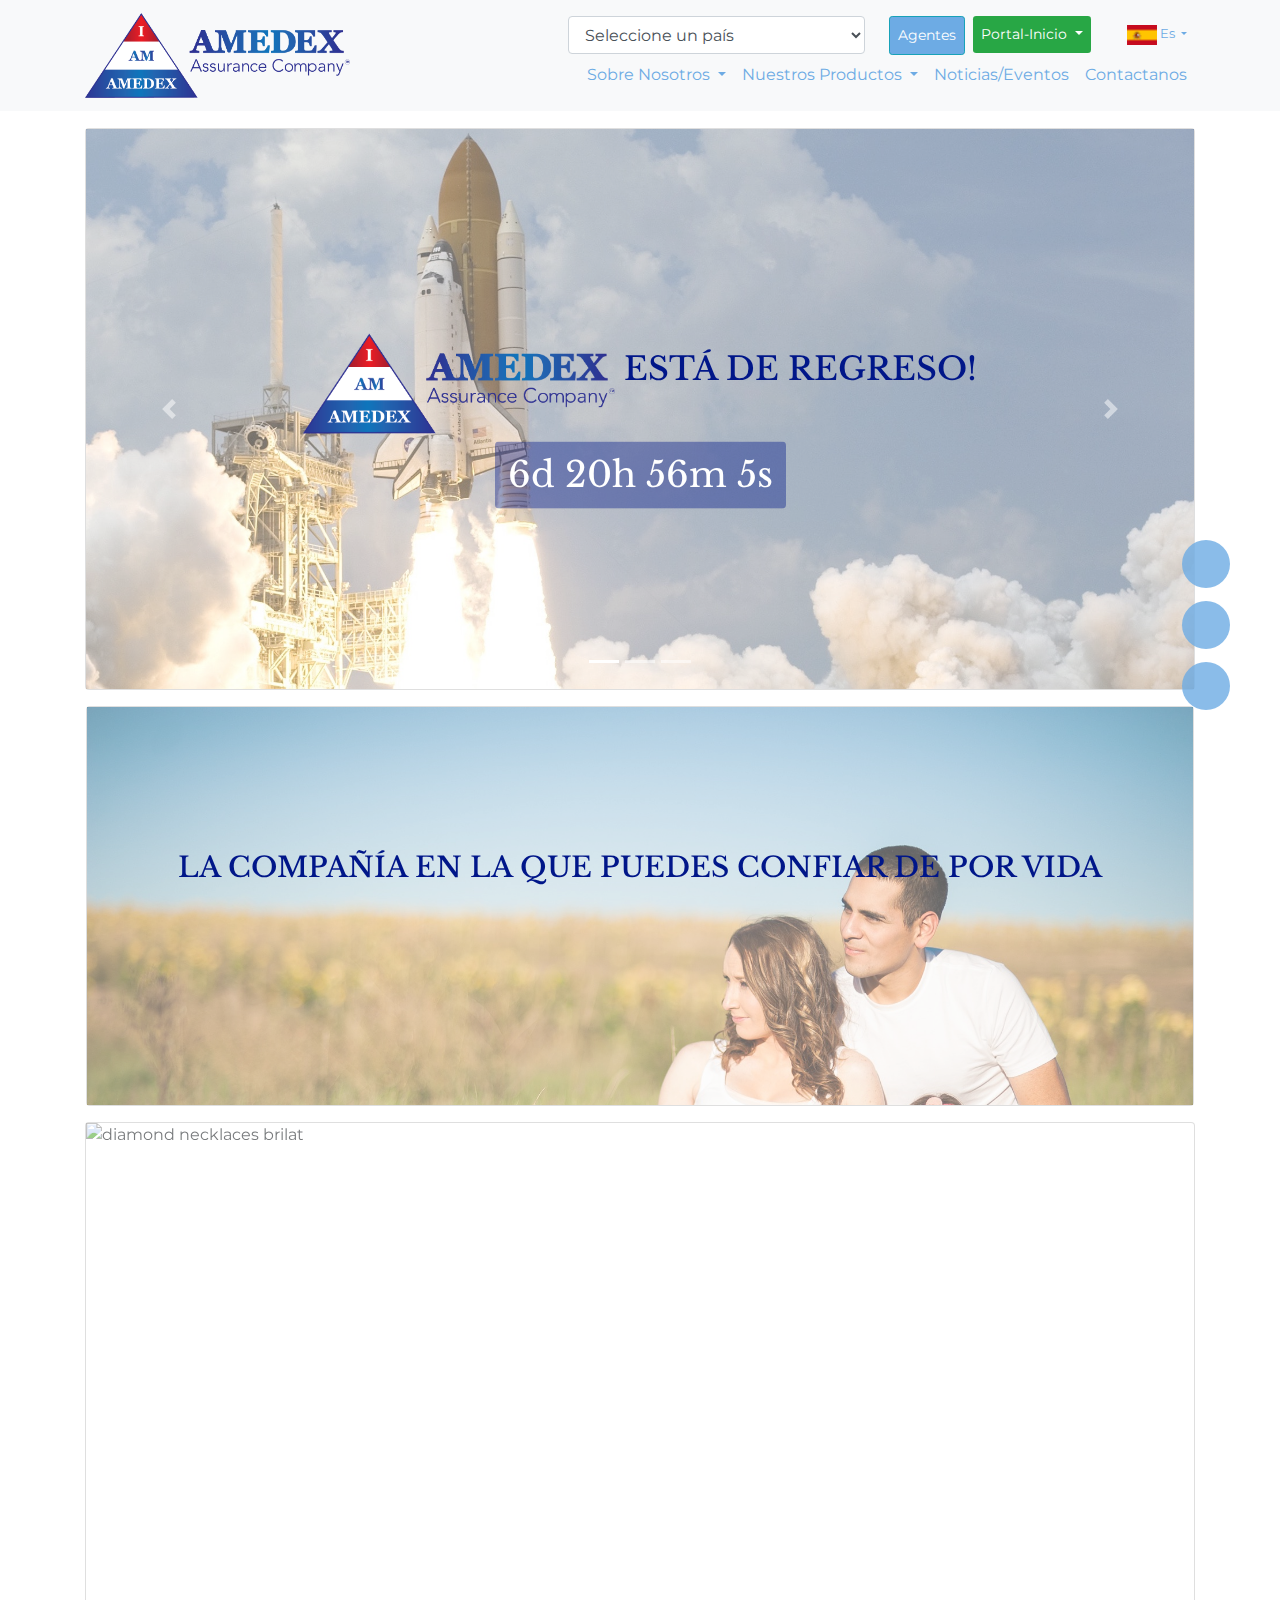
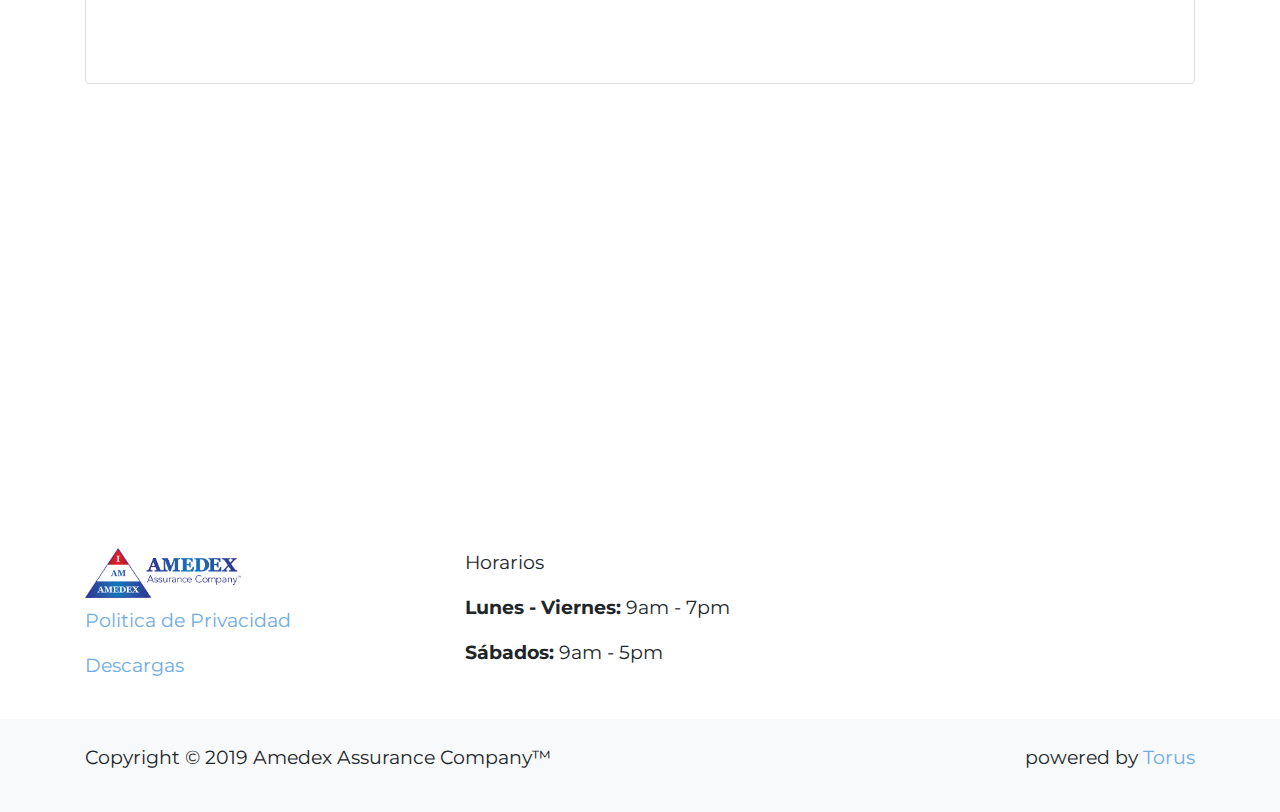
==== commit d6c24029: "started upper footer and fixed links" ====
--- a/index.html
+++ b/index.html
@@ -27,7 +27,7 @@
 
         <div class="container">
           <a class="navbar-brand smooth-scroll" href="#page-top">
-            <img src="img/amadex_logo.png" class="reveal" width="auto" height="85" alt="">
+            <img src="img/amadex_logo.png" width="auto" height="85" alt="">
           </a>
           <button class="navbar-toggler" type="button" data-toggle="collapse" data-target="#navbarSupportedContent" aria-controls="navbarSupportedContent" aria-expanded="false" aria-label="Toggle navigation">
             <span class="fa fa-2x fa-bars text-logo"></span>
@@ -99,14 +99,14 @@
                   </a>
               </li>
               <li class="nav-item dropdown ml-4 small ">
-                <a class="nav-link dropdown-toggle" href="#" id="navbarDropdown" role="button" data-toggle="dropdown" aria-haspopup="true" aria-expanded="false">
+                <a class="nav-link dropdown-toggle" href="coming_soon_es.html" id="navbarDropdown" role="button" data-toggle="dropdown" aria-haspopup="true" aria-expanded="false">
                   <img src="img/es-small.png" height="20" alt="" class=""> Es
                 </a>
                 <div class="dropdown-menu" aria-labelledby="navbarDropdown">
-                  <a class="dropdown-item" href="es.html">
+                  <a class="dropdown-item" href="coming_soon_en.html">
                       <img src="img/en-small.png" height="20" alt="" class=""> En
                   </a>
-                  <a class="dropdown-item" href="es.html">
+                  <a class="dropdown-item" href="coming_soon_pt.html">
                       <img src="img/pt-small.svg" height="20" alt="" class=""> Pt
                   </a>
               </li>
@@ -127,15 +127,15 @@
                     Nuestros Productos
                   </a>
                   <div class="dropdown-menu" aria-labelledby="navbarDropdown">
-                    <a class="dropdown-item" href="#" data-toggle="modal" data-target="#corporate-law">10 Años</a>
-                    <a class="dropdown-item" href="#" data-toggle="modal" data-target="#corporate-law">15 Años</a>
-                    <a class="dropdown-item" href="#" data-toggle="modal" data-target="#corporate-law">20 Años</a>
-                    <a class="dropdown-item" href="#" data-toggle="modal" data-target="#corporate-law">30 Años</a>
-                    <a class="dropdown-item" href="#" data-toggle="modal" data-target="#private-foundations">Riders Adicionales</a>
+                    <div class="dropdown-item" href="#" data-toggle="modal" data-target="#corporate-law">10 Años</div>
+                    <div class="dropdown-item" href="#" data-toggle="modal" data-target="#corporate-law">15 Años</div>
+                    <div class="dropdown-item" href="#" data-toggle="modal" data-target="#corporate-law">20 Años</div>
+                    <div class="dropdown-item" href="#" data-toggle="modal" data-target="#corporate-law">30 Años</div>
+                    <div class="dropdown-item" href="#" data-toggle="modal" data-target="#private-foundations">Riders Adicionales</a>
                   </div>
                 </li>
                 <li class="nav-item">
-                  <a class="nav-link smooth-scroll" href="#partners">Noticias/Eventos</a>
+                  <a class="nav-link smooth-scroll" href="coming_soon_es.html">Noticias/Eventos</a>
                 </li>
                 <li class="nav-item">
                   <a class="nav-link smooth-scroll" href="#contact">Contactanos</a>
@@ -184,7 +184,7 @@
                       <img class="d-block w-100 faded carousel-img" src="img/rocket_launch.jpg" alt="diamond necklaces brilat">
                       <div class="carousel-caption text-navy p-md-4 p-lg-5 reveal">
                         <h1 class="h2"><img src="img/amadex_logo.png" class="mt-4" width="auto" height="100" alt=""> está de regreso!</h1>
-                        <div id="countdown-timer"></div>
+                        <div class="btn bg-clearblue text-white show-p" id="countdown-timer">6d 20h 56m 5s</div>
                       </div>
                     </div>
                     <div class="carousel-item">
@@ -250,7 +250,7 @@
         <div class="container">
             <div class="row px-2 pt-3">
               <div class="col-md-12 px-2 info-left">
-                  <div class="card" style="height: 30rem;">
+                  <div class="card" style="height: 25rem;">
                     <div class="card-body bg-img text-center pt-5">
                       <h2 class="mt-5 p-5 h3 text-navy">La Compañía en la que puedes confiar de por vida</h2>
                       <img src="img/wheatfield.jpg" alt="">
@@ -262,7 +262,7 @@
         </div>
       </section>
 
-      <section class="pt-3">
+      <section class="pt-3 ">
         <div class="container">
           <div class="card">
               <div id="carouselTwoExampleIndicators" class="carousel slide" data-ride="carousel">
@@ -279,11 +279,11 @@
                     <li data-target="#carouselTwoExampleIndicators" data-slide-to="9"></li>
                   </ol>
                   <div class="carousel-inner">
-                    <div class="carousel-item active">
+                    <div class="carousel-item active p-show">
                       <img class="d-block w-100 faded carousel-img" src="img/familytime.jpg" alt="diamond necklaces brilat">
-                      <div class="carousel-caption text-navy reveal">
+                      <div class="carousel-caption text-navy bg-clearwhite reveal">
                         <img src="img/amadex_logo.png" class="mb-4" width="auto" height="100" alt="">
-                        <p class="d-none d-md-block small">Mas de 30 AÑOS DE EXPERIENCIA (Michael A. Carricarte, Sr. Fundador y CEO de Amedex Insurance Company y USA Medical Services (la red médica más grande de América Latina) tiene más de 30 años de seguros, pionero en seguros de salud en América Latina, El Caribe y los EE.UU. Mike ha realizado más de 700 viajes a América Latina y el Caribe.   Amedex Insurance Company y USA Medical Services aseguraron y atendieron a más de un millón de personas en América Latina y el Caribe.  Amedex se convirtió en la principal aseguradora en más de 42 países, incluyendo México, Centroamérica, Sudamérica y el Caribe.  Los servicios médicos de Amedex y USA fueron comprados por un Conglomerado Europeo en 2006. Mike es miembro de muchas juntas directivas y fue Presidente de la Cámara de Comercio de México y miembro de la junta directiva de la Fundación del Jackson Memorial.</p>
+                        <div class="d-none d-md-block">Mas de 30 AÑOS DE EXPERIENCIA (Michael A. Carricarte, Sr. Fundador y CEO de Amedex Insurance Company y USA Medical Services (la red médica más grande de América Latina) tiene más de 30 años de seguros, pionero en seguros de salud en América Latina, El Caribe y los EE.UU. Mike ha realizado más de 700 viajes a América Latina y el Caribe.   Amedex Insurance Company y USA Medical Services aseguraron y atendieron a más de un millón de personas en América Latina y el Caribe.  Amedex se convirtió en la principal aseguradora en más de 42 países, incluyendo México, Centroamérica, Sudamérica y el Caribe.  Los servicios médicos de Amedex y USA fueron comprados por un Conglomerado Europeo en 2006. Mike es miembro de muchas juntas directivas y fue Presidente de la Cámara de Comercio de México y miembro de la junta directiva de la Fundación del Jackson Memorial.</div>
                       </div>
                     </div>
                     <div class="carousel-item">
@@ -359,10 +359,10 @@
           <div class="container">
               <div class="row px-2 pt-3">
                 <div class="col-md-12 px-2 info-left">
-                    <div class="card" style="height: 30rem;">
+                    <div class="card" style="height: 25rem;">
                       <div class="card-body bg-img text-center pt-5">
                         <h2 class="mt-5 p-5 h2 text-navy">Conoce Nuestra Exclusiva red de distribución de Asesores</h2>
-                        <img src="img/wheatfield.jpg" alt="">
+                        <img src="img/partner_network.jpg" alt="">
                         <a href="about.html"></a>
                       </div>
                     </div>    
@@ -371,16 +371,36 @@
           </div>
         </section>
 
-           <!-- Footer -->
-     <footer class="small text-center bg-light py-4 mt-5">
-        <div class="container">
-          <div class="row">
-              <div class="col-sm-6 text-left">
-                <p><a href="#">Politica de Privacidad</a></p>
+    <section class="small text-center mt-5">
+      <div class="container">
+        <div class="row">
+            <div class="col-md-4 text-left">
+              <img src="img/amadex_logo.png" height="50" class="mb-2" alt="">
+              <p><a href="#">Politica de Privacidad</a></p>
+              <p><a href="#">Descargas</a></p>
+            </div>
+              <div class="col-md-4 text-left">
+                <p>Horarios</p>
+                <p><span class="font-weight-bold mb-0">Lunes - Viernes:</span> 9am - 7pm</p>
+                <p><span class="font-weight-bold">Sábados:</span> 9am - 5pm</p>
               </div>
-              <div class="col-sm-6">
-              </div>
-          </div>
+              <div class="col-md-4">
+                <div class="img-fluid">
+                    <iframe
+                    class="img-fluid h-100 pb-3"
+                    width="600"
+                    height="450"
+                    frameborder="0" style="border:0"
+                    src="https://maps.google.com/maps?q=panama%20design%20center&t=&z=13&ie=UTF8&iwloc=&output=embed" allowfullscreen>
+                  </iframe> 
+                </div>     
+                </div>
+            </div>
+        </div>
+      </div>
+    </section>
+     <footer class="small text-center bg-light py-4">
+        <div class="container">
           <div class="row">
             <div class="col-sm-6">
               <p class="text-lg-left">Copyright &copy; 2019 Amedex Assurance Company™</p>
--- a/index.css
+++ b/index.css
@@ -9,7 +9,9 @@
   section, header {
     overflow-x: hidden;
 }
-
+.soon-section {
+  min-height: 75vh;
+}
 .header {
     margin-top: 8rem;
 }
@@ -23,8 +25,8 @@
   }
   #countdown-timer {
     font-family: 'Libre Baskerville', serif;
-    font-size: 2.5rem;
-    min-height: 2.5rem;
+    font-size: 2.2rem;
+    min-height: 2.2rem;
   }
   a {
     color: #6dabe4;
@@ -148,6 +150,45 @@
     top: 50%;
     transform: translateY(-50%);
     bottom: initial;
+}
+
+.bottom-left {
+  position: absolute;
+  bottom: 8px;
+  left: 16px;
+}
+
+/* Top left text */
+.top-left {
+  position: absolute;
+  top: 8px;
+  left: 16px;
+}
+
+/* Top right text */
+.top-right {
+  position: absolute;
+  top: 8px;
+  right: 16px;
+}
+
+/* Bottom right text */
+.bottom-right {
+  position: absolute;
+  bottom: 8px;
+  right: 16px;
+}
+
+.card img{
+  object-fit: cover;
+}
+
+/* Centered text */
+.centered {
+  position: absolute;
+  top: 50%;
+  left: 50%;
+  transform: translate(-50%, -50%);
 }
 
 .bg-clearblue {
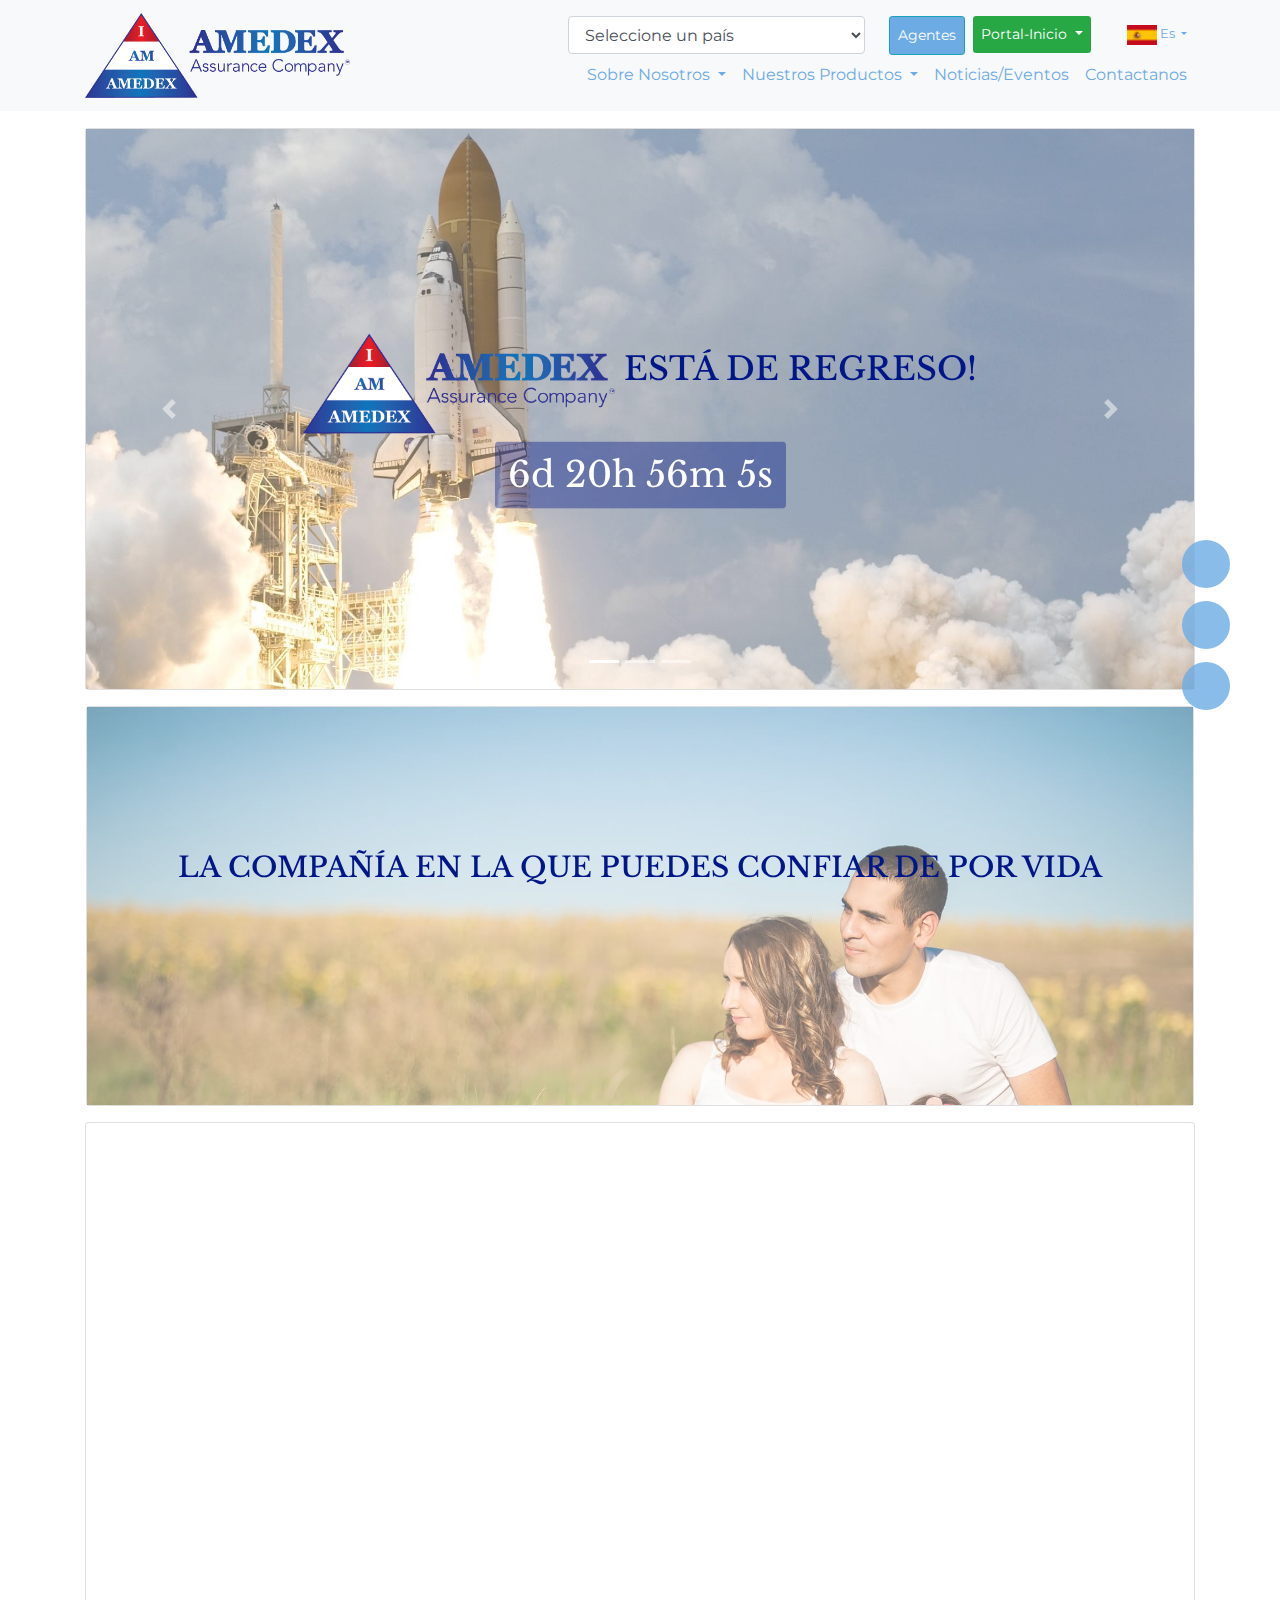
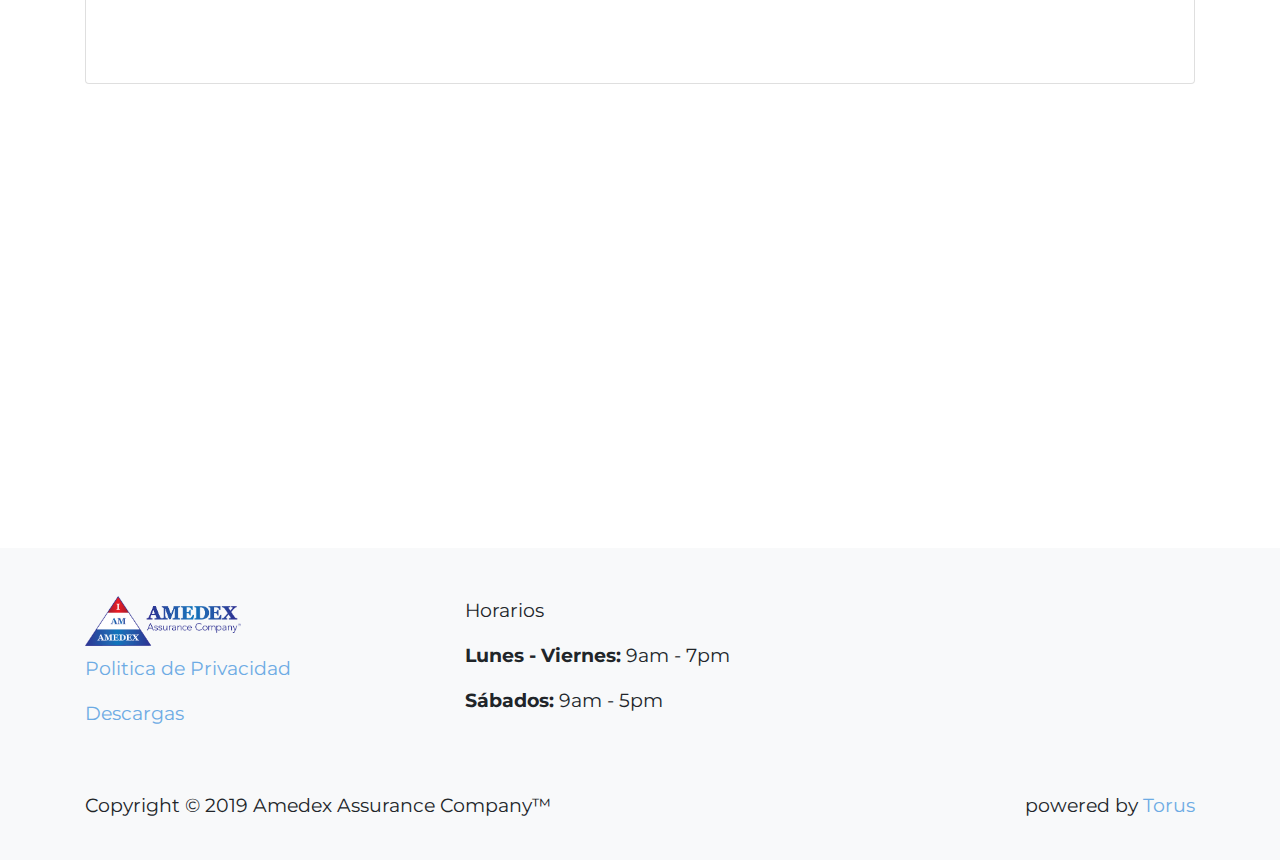
==== commit 6cc9c4a2: "changed pictures, compressed them, title colors" ====
--- a/index.html
+++ b/index.html
@@ -181,21 +181,21 @@
                   </ol>
                   <div class="carousel-inner">
                     <div class="carousel-item active">
-                      <img class="d-block w-100 faded carousel-img" src="img/rocket_launch.jpg" alt="diamond necklaces brilat">
+                      <img class="d-block w-100 faded carousel-img" src="img/rocket_launch.jpg" alt="landing">
                       <div class="carousel-caption text-navy p-md-4 p-lg-5 reveal">
                         <h1 class="h2"><img src="img/amadex_logo.png" class="mt-4" width="auto" height="100" alt=""> está de regreso!</h1>
                         <div class="btn bg-clearblue text-white show-p" id="countdown-timer">6d 20h 56m 5s</div>
                       </div>
                     </div>
                     <div class="carousel-item">
-                      <img class="d-block w-100 faded carousel-img" src="img/doctor_office.jpg" alt="Second slide">
+                      <img class="d-block w-100 faded carousel-img" src="img/happy-doctor.jpg" alt="Second slide">
                       <div class="carousel-caption text-navy bg-clearwhite caption-right p-3 p-md-4 p-lg-5">
                         <h2 class="h2">Con El Mejor Servicio</h2>
                         <p class="d-none d-md-block">Absolutamente sorprendente, personalizado, inesperado y gratificante que supera ampliamente cualquier expectativa y le genera una sonrisa de felicidad.</p>
                       </div>
                     </div>
                     <div class="carousel-item">
-                      <img class="d-block w-100 faded carousel-img" src="img/digital_platform.jpg" alt="Third slide">
+                      <img class="d-block w-100 faded carousel-img" src="img/digital-service.jpg" alt="Third slide">
                       <div class="carousel-caption text-navy bg-clearwhite p-3 p-md-4 p-lg-5">
                         <h2 class="h2">Y Una Nueva Plataforma Inovadora</h2>
                         <p class="d-none d-md-block">Estamos comprometidos en proporcionarles la mejor experiencia tecnológica a toda la red de distribución que les permita ofrecer atención al cliente de primer nivel en línea, brindando una app móvil y portal de internet amigable. </p>
@@ -280,7 +280,7 @@
                   </ol>
                   <div class="carousel-inner">
                     <div class="carousel-item active p-show">
-                      <img class="d-block w-100 faded carousel-img" src="img/familytime.jpg" alt="diamond necklaces brilat">
+                      <img class="d-block w-100 faded carousel-img info-right" src="img/world.jpg" alt="logo">
                       <div class="carousel-caption text-navy bg-clearwhite reveal">
                         <img src="img/amadex_logo.png" class="mb-4" width="auto" height="100" alt="">
                         <div class="d-none d-md-block">Mas de 30 AÑOS DE EXPERIENCIA (Michael A. Carricarte, Sr. Fundador y CEO de Amedex Insurance Company y USA Medical Services (la red médica más grande de América Latina) tiene más de 30 años de seguros, pionero en seguros de salud en América Latina, El Caribe y los EE.UU. Mike ha realizado más de 700 viajes a América Latina y el Caribe.   Amedex Insurance Company y USA Medical Services aseguraron y atendieron a más de un millón de personas en América Latina y el Caribe.  Amedex se convirtió en la principal aseguradora en más de 42 países, incluyendo México, Centroamérica, Sudamérica y el Caribe.  Los servicios médicos de Amedex y USA fueron comprados por un Conglomerado Europeo en 2006. Mike es miembro de muchas juntas directivas y fue Presidente de la Cámara de Comercio de México y miembro de la junta directiva de la Fundación del Jackson Memorial.</div>
@@ -294,7 +294,7 @@
                       </div>
                     </div>
                     <div class="carousel-item">
-                      <img class="d-block w-100 faded carousel-img" src="img/beachmom.jpg" alt="Third slide">
+                      <img class="d-block w-100 faded carousel-img" src="img/agreement2.jpg" alt="Third slide">
                       <div class="carousel-caption text-navy bg-clearwhite p-3">
                         <h2 class="h3">ESTAMOS DE REGRESO - PRODUCTOS DE FACIL COMERCIALIZACION – Easy Term Life</h2>
                         <p class="d-none d-md-block h2">10, 15, 20 y 30 años</p>
@@ -315,14 +315,14 @@
                       </div>
                     </div>
                     <div class="carousel-item">
-                      <img class="d-block w-100 faded carousel-img" src="img/doctor_office.jpg" alt="Second slide">
+                      <img class="d-block w-100 faded carousel-img" src="img/workplace.jpg" alt="Second slide">
                       <div class="carousel-caption text-navy bg-clearwhite p-3">
                         <h2 class="h3">ESTAMOS DE REGRESO – RED DE DISTRIBUCION DE ASESORES – CON LA MEJOR, UNICA y EXCLUSIVA</h2>
                         <p class="d-none d-md-block">Somos leales a los pilares de la compañía, profesionales de primer nivel, con un alto sentido ético, amplia experiencia y un gran nivel de asesoramiento estratégico, que hacen que nuestros mutuos clientes reciban la mejor orientación sobre nuestros productos de seguro y servicios. </p>
                       </div>
                     </div>
                     <div class="carousel-item">
-                      <img class="d-block w-100 faded carousel-img" src="img/bubbles.jpg" alt="Third slide">
+                      <img class="d-block w-100 faded carousel-img" src="img/doctors-team.jpg" alt="Third slide">
                       <div class="carousel-caption text-navy bg-clearwhite p-3">
                         <h2 class="h3">ESTAMOS DE REGRESO - Chief Medical Underwrites Team</h2>
                         <p class="d-none d-md-block">EVALUACION DE RIESGOS – con profesionales médicos con más de 30 años de experiencia en la Industria de los Seguros de Vida y Salud.</p>
@@ -371,9 +371,11 @@
           </div>
         </section>
 
-    <section class="small text-center mt-5">
+
+ <!-- footer -->       
+    <section class="small bg-light text-center mt-5">
       <div class="container">
-        <div class="row">
+        <div class="row pt-5">
             <div class="col-md-4 text-left">
               <img src="img/amadex_logo.png" height="50" class="mb-2" alt="">
               <p><a href="#">Politica de Privacidad</a></p>
@@ -391,7 +393,7 @@
                     width="600"
                     height="450"
                     frameborder="0" style="border:0"
-                    src="https://maps.google.com/maps?q=panama%20design%20center&t=&z=13&ie=UTF8&iwloc=&output=embed" allowfullscreen>
+                    src="https://maps.google.com/maps?q=1205%20South%20Dixie%20Highway%2C%20Suite%20%23201%2C%20%20Pinecrest%2C%20Florida%2033156&t=&z=13&ie=UTF8&iwloc=&output=embed" allowfullscreen>
                   </iframe> 
                 </div>     
                 </div>
--- a/index.css
+++ b/index.css
@@ -113,6 +113,10 @@
     color: #001689 !important;
 }
 
+.text-blue {
+  color: #6dabe4;
+}
+
 .text-red {
     color: #c33a32;
 }
@@ -200,7 +204,7 @@
 }
 
 .faded {
-    opacity: .6;
+    opacity: .7;
 }
 
 .text-bottom {
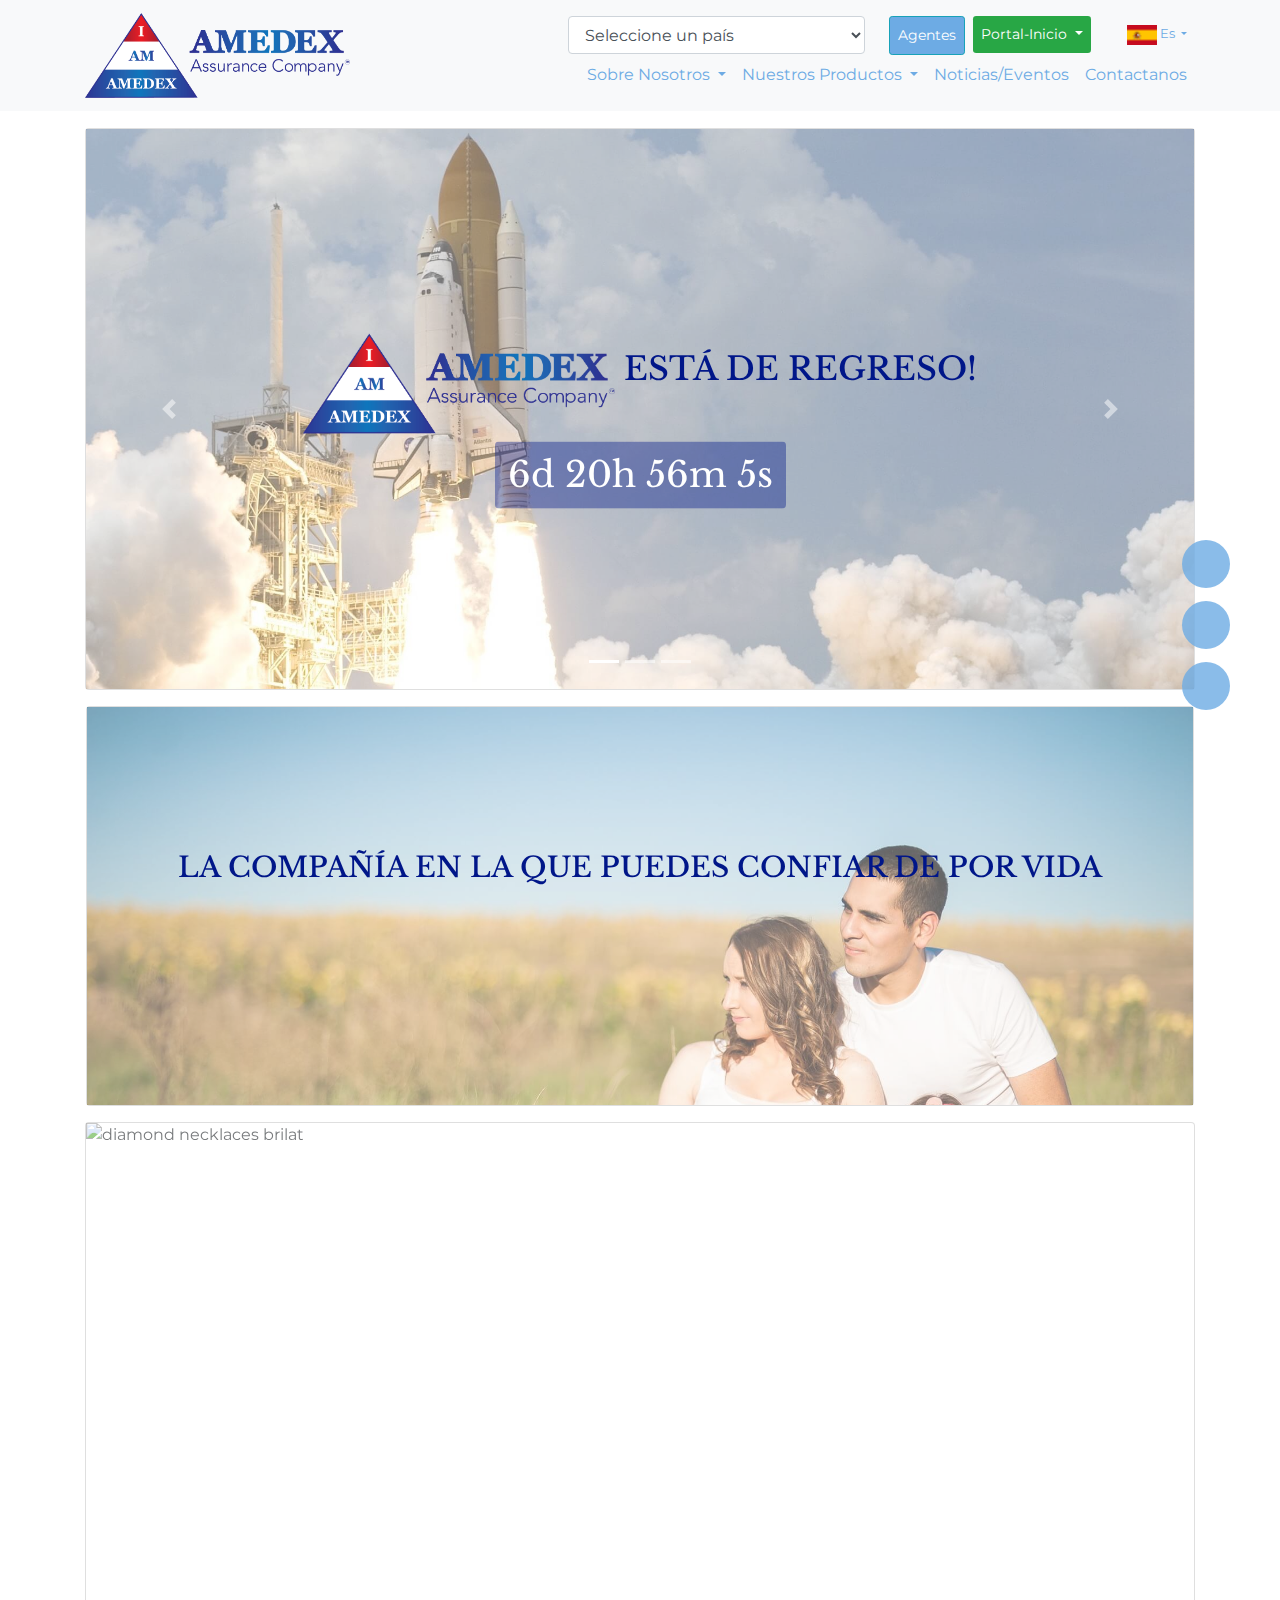
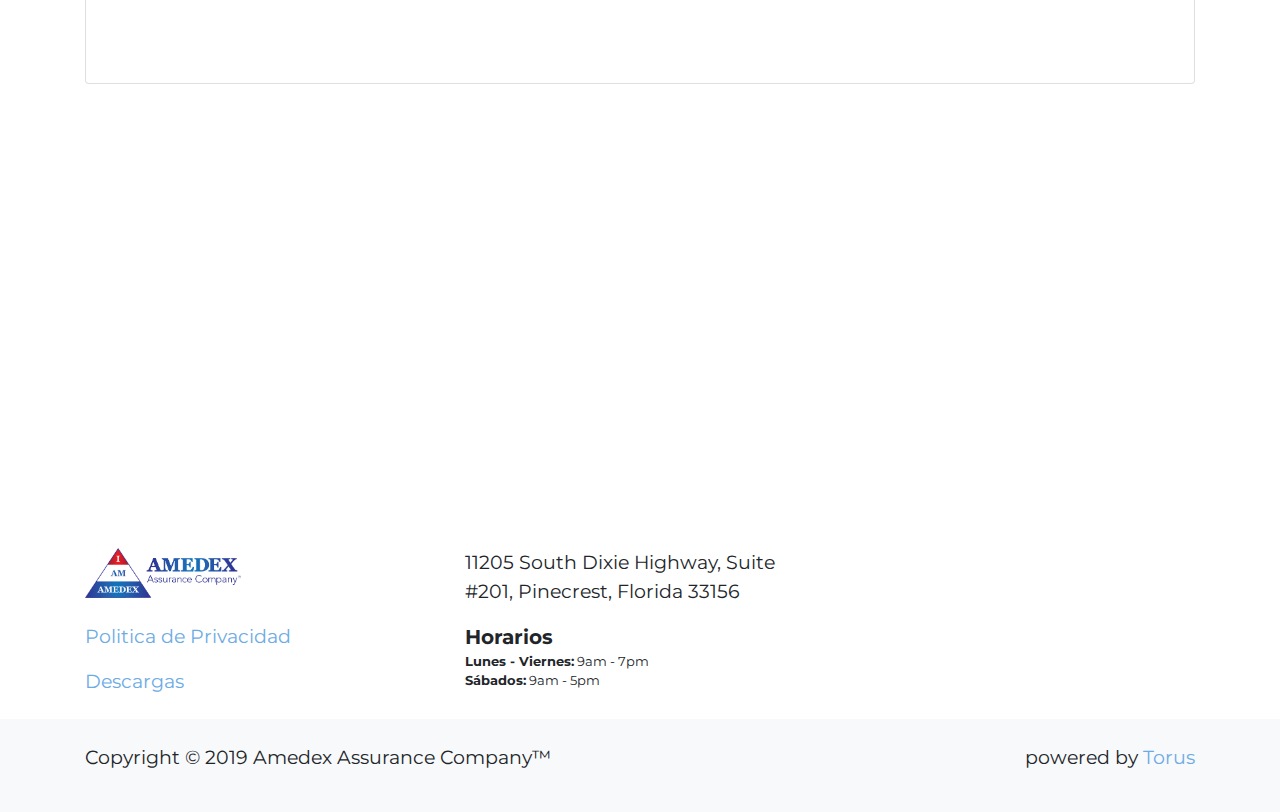
==== commit ff09875f: "adde contact form" ====
--- a/index.html
+++ b/index.html
@@ -26,7 +26,7 @@
       <nav id="mainNav" class="navbar navbar-expand-lg fixed-top px-lg-5 bg-light">
 
         <div class="container">
-          <a class="navbar-brand smooth-scroll" href="#page-top">
+          <a class="navbar-brand smooth-scroll" href="index.html">
             <img src="img/amadex_logo.png" width="auto" height="85" alt="">
           </a>
           <button class="navbar-toggler" type="button" data-toggle="collapse" data-target="#navbarSupportedContent" aria-controls="navbarSupportedContent" aria-expanded="false" aria-label="Toggle navigation">
@@ -91,10 +91,10 @@
                   Portal-Inicio
                 </a>
                 <div class="dropdown-menu" aria-labelledby="navbarDropdown">
-                  <a class="dropdown-item" href="es.html">
+                  <a class="dropdown-item" href="coming_soon_es.html">
                     Empleados
                   </a>
-                  <a class="dropdown-item" href="es.html">
+                  <a class="dropdown-item" href="coming_soon_es.html">
                     Productores
                   </a>
               </li>
@@ -118,8 +118,8 @@
                     Sobre Nosotros
                   </a>
                   <div class="dropdown-menu" aria-labelledby="navbarDropdown">
-                    <a class="dropdown-item" href="#" data-toggle="modal" data-target="#corporate-law">Quienes Somos</a>
-                    <a class="dropdown-item" href="#" data-toggle="modal" data-target="#corporate-law">Nuestra Historia</a>
+                    <a class="dropdown-item" href="about.html">Quienes Somos</a>
+                    <a class="dropdown-item" href="about.html">Nuestra Historia</a>
                   </div>
                 </li>
                 <li class="nav-item dropdown">
@@ -138,7 +138,7 @@
                   <a class="nav-link smooth-scroll" href="coming_soon_es.html">Noticias/Eventos</a>
                 </li>
                 <li class="nav-item">
-                  <a class="nav-link smooth-scroll" href="#contact">Contactanos</a>
+                  <a class="nav-link smooth-scroll" href="contact_us.html">Contactanos</a>
                 </li>
               </ul>
           </div>
@@ -181,21 +181,21 @@
                   </ol>
                   <div class="carousel-inner">
                     <div class="carousel-item active">
-                      <img class="d-block w-100 faded carousel-img" src="img/rocket_launch.jpg" alt="landing">
+                      <img class="d-block w-100 faded carousel-img" src="img/rocket_launch.jpg" alt="diamond necklaces brilat">
                       <div class="carousel-caption text-navy p-md-4 p-lg-5 reveal">
                         <h1 class="h2"><img src="img/amadex_logo.png" class="mt-4" width="auto" height="100" alt=""> está de regreso!</h1>
                         <div class="btn bg-clearblue text-white show-p" id="countdown-timer">6d 20h 56m 5s</div>
                       </div>
                     </div>
                     <div class="carousel-item">
-                      <img class="d-block w-100 faded carousel-img" src="img/happy-doctor.jpg" alt="Second slide">
+                      <img class="d-block w-100 faded carousel-img" src="img/doctor_office.jpg" alt="Second slide">
                       <div class="carousel-caption text-navy bg-clearwhite caption-right p-3 p-md-4 p-lg-5">
                         <h2 class="h2">Con El Mejor Servicio</h2>
                         <p class="d-none d-md-block">Absolutamente sorprendente, personalizado, inesperado y gratificante que supera ampliamente cualquier expectativa y le genera una sonrisa de felicidad.</p>
                       </div>
                     </div>
                     <div class="carousel-item">
-                      <img class="d-block w-100 faded carousel-img" src="img/digital-service.jpg" alt="Third slide">
+                      <img class="d-block w-100 faded carousel-img" src="img/digital_platform.jpg" alt="Third slide">
                       <div class="carousel-caption text-navy bg-clearwhite p-3 p-md-4 p-lg-5">
                         <h2 class="h2">Y Una Nueva Plataforma Inovadora</h2>
                         <p class="d-none d-md-block">Estamos comprometidos en proporcionarles la mejor experiencia tecnológica a toda la red de distribución que les permita ofrecer atención al cliente de primer nivel en línea, brindando una app móvil y portal de internet amigable. </p>
@@ -280,7 +280,7 @@
                   </ol>
                   <div class="carousel-inner">
                     <div class="carousel-item active p-show">
-                      <img class="d-block w-100 faded carousel-img info-right" src="img/world.jpg" alt="logo">
+                      <img class="d-block w-100 faded carousel-img" src="img/familytime.jpg" alt="diamond necklaces brilat">
                       <div class="carousel-caption text-navy bg-clearwhite reveal">
                         <img src="img/amadex_logo.png" class="mb-4" width="auto" height="100" alt="">
                         <div class="d-none d-md-block">Mas de 30 AÑOS DE EXPERIENCIA (Michael A. Carricarte, Sr. Fundador y CEO de Amedex Insurance Company y USA Medical Services (la red médica más grande de América Latina) tiene más de 30 años de seguros, pionero en seguros de salud en América Latina, El Caribe y los EE.UU. Mike ha realizado más de 700 viajes a América Latina y el Caribe.   Amedex Insurance Company y USA Medical Services aseguraron y atendieron a más de un millón de personas en América Latina y el Caribe.  Amedex se convirtió en la principal aseguradora en más de 42 países, incluyendo México, Centroamérica, Sudamérica y el Caribe.  Los servicios médicos de Amedex y USA fueron comprados por un Conglomerado Europeo en 2006. Mike es miembro de muchas juntas directivas y fue Presidente de la Cámara de Comercio de México y miembro de la junta directiva de la Fundación del Jackson Memorial.</div>
@@ -294,7 +294,7 @@
                       </div>
                     </div>
                     <div class="carousel-item">
-                      <img class="d-block w-100 faded carousel-img" src="img/agreement2.jpg" alt="Third slide">
+                      <img class="d-block w-100 faded carousel-img" src="img/beachmom.jpg" alt="Third slide">
                       <div class="carousel-caption text-navy bg-clearwhite p-3">
                         <h2 class="h3">ESTAMOS DE REGRESO - PRODUCTOS DE FACIL COMERCIALIZACION – Easy Term Life</h2>
                         <p class="d-none d-md-block h2">10, 15, 20 y 30 años</p>
@@ -315,14 +315,14 @@
                       </div>
                     </div>
                     <div class="carousel-item">
-                      <img class="d-block w-100 faded carousel-img" src="img/workplace.jpg" alt="Second slide">
+                      <img class="d-block w-100 faded carousel-img" src="img/doctor_office.jpg" alt="Second slide">
                       <div class="carousel-caption text-navy bg-clearwhite p-3">
                         <h2 class="h3">ESTAMOS DE REGRESO – RED DE DISTRIBUCION DE ASESORES – CON LA MEJOR, UNICA y EXCLUSIVA</h2>
                         <p class="d-none d-md-block">Somos leales a los pilares de la compañía, profesionales de primer nivel, con un alto sentido ético, amplia experiencia y un gran nivel de asesoramiento estratégico, que hacen que nuestros mutuos clientes reciban la mejor orientación sobre nuestros productos de seguro y servicios. </p>
                       </div>
                     </div>
                     <div class="carousel-item">
-                      <img class="d-block w-100 faded carousel-img" src="img/doctors-team.jpg" alt="Third slide">
+                      <img class="d-block w-100 faded carousel-img" src="img/bubbles.jpg" alt="Third slide">
                       <div class="carousel-caption text-navy bg-clearwhite p-3">
                         <h2 class="h3">ESTAMOS DE REGRESO - Chief Medical Underwrites Team</h2>
                         <p class="d-none d-md-block">EVALUACION DE RIESGOS – con profesionales médicos con más de 30 años de experiencia en la Industria de los Seguros de Vida y Salud.</p>
@@ -371,20 +371,19 @@
           </div>
         </section>
 
-
- <!-- footer -->       
-    <section class="small bg-light text-center mt-5">
+    <section class="small text-center mt-5">
       <div class="container">
-        <div class="row pt-5">
+        <div class="row">
             <div class="col-md-4 text-left">
-              <img src="img/amadex_logo.png" height="50" class="mb-2" alt="">
+              <img src="img/amadex_logo.png" height="50" class="mb-4" alt="">
               <p><a href="#">Politica de Privacidad</a></p>
               <p><a href="#">Descargas</a></p>
             </div>
               <div class="col-md-4 text-left">
-                <p>Horarios</p>
-                <p><span class="font-weight-bold mb-0">Lunes - Viernes:</span> 9am - 7pm</p>
-                <p><span class="font-weight-bold">Sábados:</span> 9am - 5pm</p>
+                <p class="text-lg-left">11205 South Dixie Highway, Suite #201,  Pinecrest, Florida 33156</p>
+                <div class="font-weight-bold lead">Horarios</div class="font-weight-bold">
+                <div><span class="font-weight-bold my-0 py-0">Lunes - Viernes:</span class="my-0 py-0"> 9am - 7pm</div>
+                <div><span class="font-weight-bold my-0 py-0">Sábados:</span class="my-0 py-0"> 9am - 5pm</div>
               </div>
               <div class="col-md-4">
                 <div class="img-fluid">
@@ -393,7 +392,7 @@
                     width="600"
                     height="450"
                     frameborder="0" style="border:0"
-                    src="https://maps.google.com/maps?q=1205%20South%20Dixie%20Highway%2C%20Suite%20%23201%2C%20%20Pinecrest%2C%20Florida%2033156&t=&z=13&ie=UTF8&iwloc=&output=embed" allowfullscreen>
+                    src="https://maps.google.com/maps?q=1205+S+Dixie+Hwy+%23201,+Coral+Gables,+FL+33146,+USA=&output=embed" allowfullscreen>
                   </iframe> 
                 </div>     
                 </div>
--- a/index.css
+++ b/index.css
@@ -50,8 +50,8 @@
     }
 }
 
-.bg-rocket {
-    background: url("img/rocket_launch.jpg") no-repeat;
+.bg-family {
+    background: url("img/family.jpg") no-repeat;
     background-size: cover;
 }
 
@@ -113,10 +113,6 @@
     color: #001689 !important;
 }
 
-.text-blue {
-  color: #6dabe4;
-}
-
 .text-red {
     color: #c33a32;
 }
@@ -204,7 +200,7 @@
 }
 
 .faded {
-    opacity: .7;
+    opacity: .6;
 }
 
 .text-bottom {
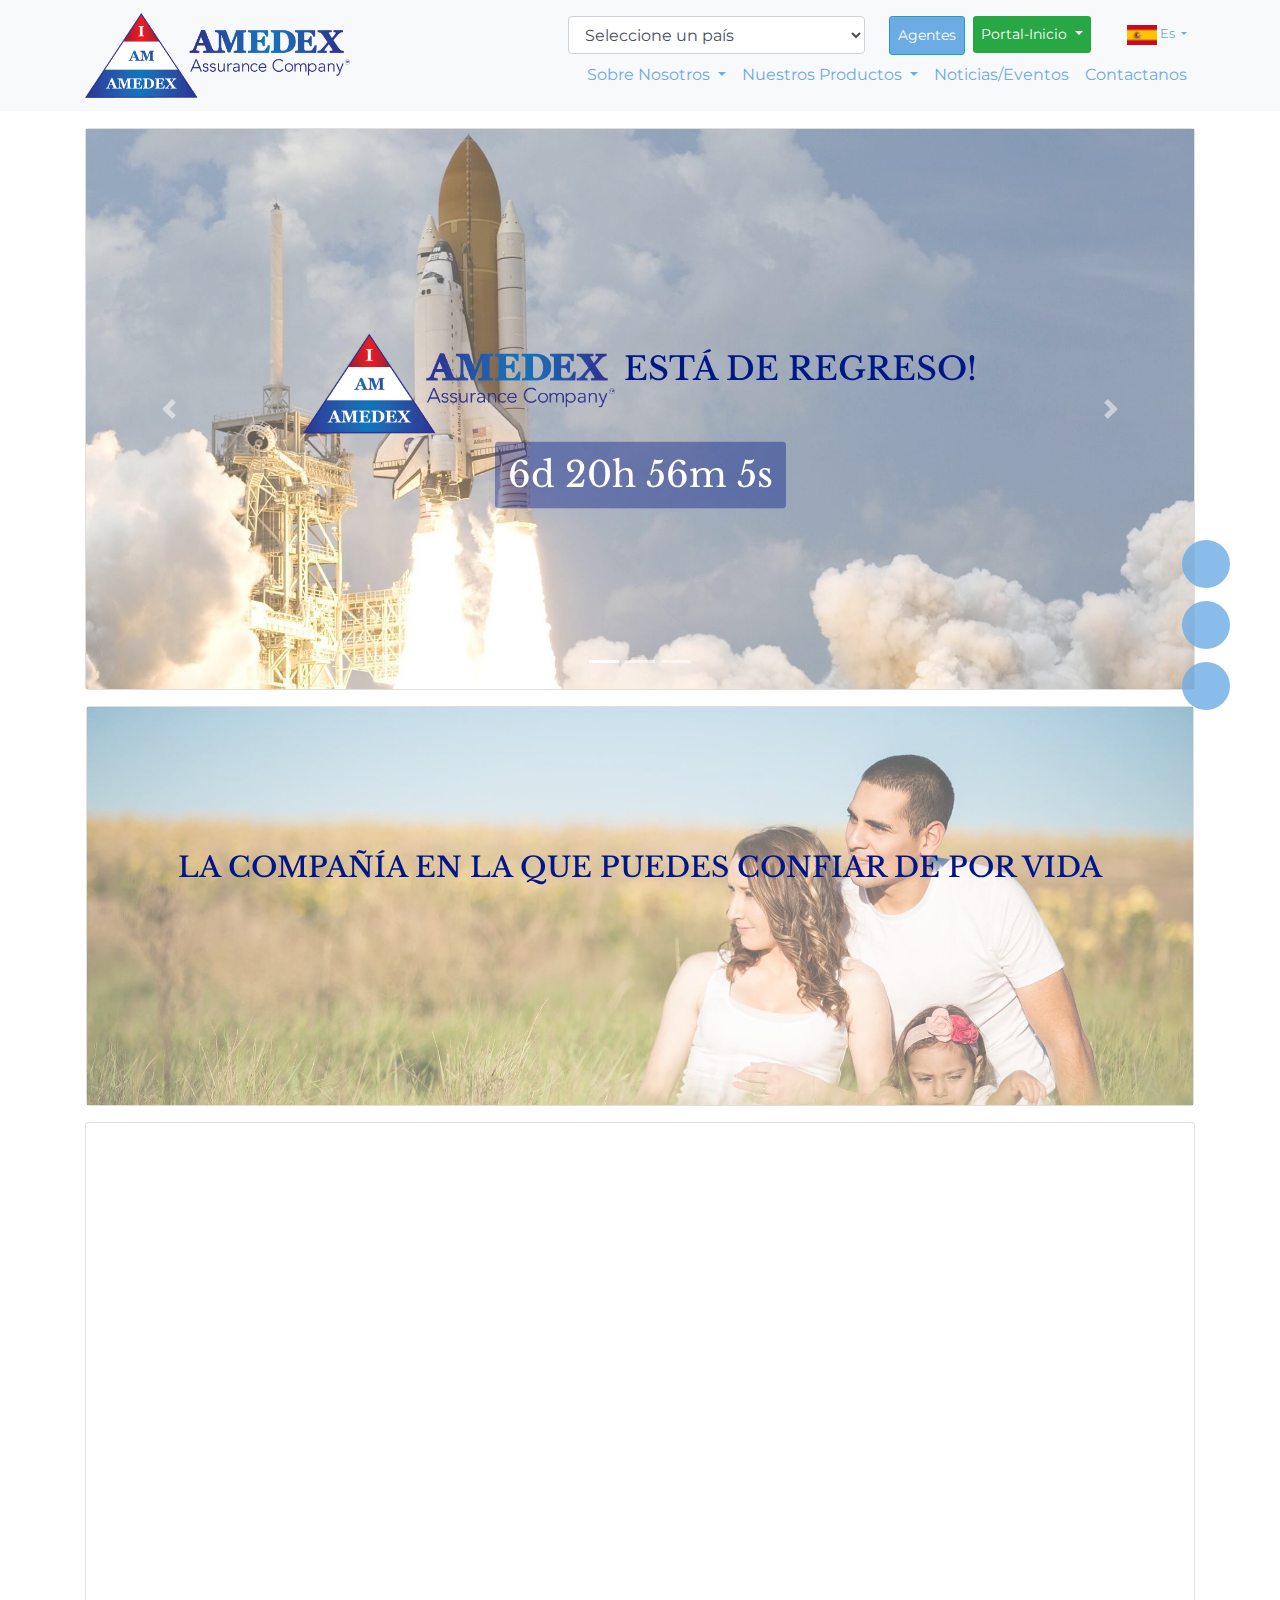
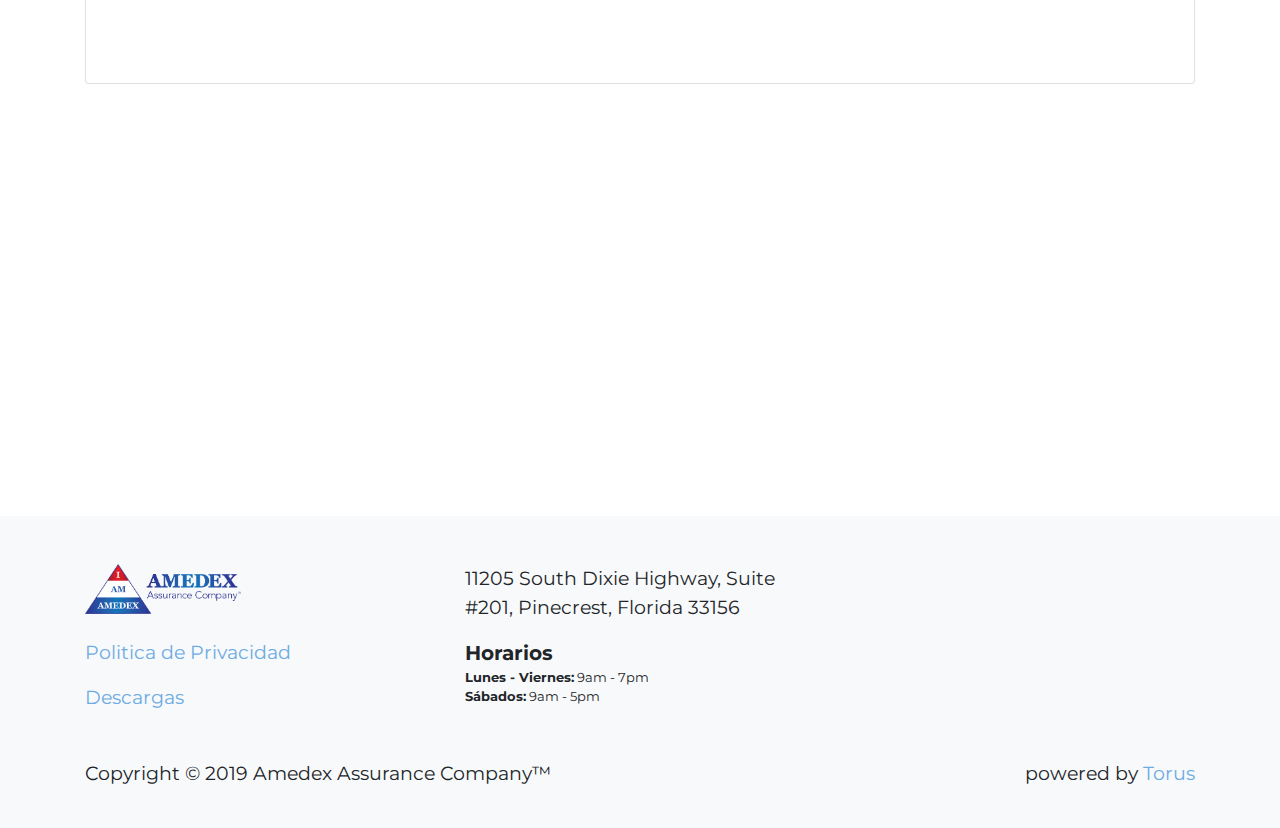
==== commit 2816bbc5: "merged lucas fix and cambios" ====
--- a/index.html
+++ b/index.html
@@ -84,7 +84,7 @@
                 </select>
               </li>
               <li class="nav-item pb-2 pb-lg-0">
-                <a class="nav-link btn btn-info btn-sm mx-1 ml-lg-4" href="#about">Agentes</a>
+                <a class="nav-link btn btn-info btn-sm mx-1 ml-lg-4" href="coming_soon_es.html">Agentes</a>
               </li>
               <li class="nav-item dropdown text-center pb-2 pb-lg-0">
                 <a class="nav-link btn-sm btn-success mx-1 dropdown-toggle" href="#" id="navbarDropdown" role="button" data-toggle="dropdown" aria-haspopup="true" aria-expanded="false">
@@ -181,21 +181,21 @@
                   </ol>
                   <div class="carousel-inner">
                     <div class="carousel-item active">
-                      <img class="d-block w-100 faded carousel-img" src="img/rocket_launch.jpg" alt="diamond necklaces brilat">
+                      <img class="d-block w-100 faded carousel-img" src="img/rocket_launch.jpg" alt="landing">
                       <div class="carousel-caption text-navy p-md-4 p-lg-5 reveal">
                         <h1 class="h2"><img src="img/amadex_logo.png" class="mt-4" width="auto" height="100" alt=""> está de regreso!</h1>
                         <div class="btn bg-clearblue text-white show-p" id="countdown-timer">6d 20h 56m 5s</div>
                       </div>
                     </div>
                     <div class="carousel-item">
-                      <img class="d-block w-100 faded carousel-img" src="img/doctor_office.jpg" alt="Second slide">
+                      <img class="d-block w-100 faded carousel-img" src="img/happy-doctor.jpg" alt="Second slide">
                       <div class="carousel-caption text-navy bg-clearwhite caption-right p-3 p-md-4 p-lg-5">
                         <h2 class="h2">Con El Mejor Servicio</h2>
                         <p class="d-none d-md-block">Absolutamente sorprendente, personalizado, inesperado y gratificante que supera ampliamente cualquier expectativa y le genera una sonrisa de felicidad.</p>
                       </div>
                     </div>
                     <div class="carousel-item">
-                      <img class="d-block w-100 faded carousel-img" src="img/digital_platform.jpg" alt="Third slide">
+                      <img class="d-block w-100 faded carousel-img" src="img/digital-service.jpg" alt="Third slide">
                       <div class="carousel-caption text-navy bg-clearwhite p-3 p-md-4 p-lg-5">
                         <h2 class="h2">Y Una Nueva Plataforma Inovadora</h2>
                         <p class="d-none d-md-block">Estamos comprometidos en proporcionarles la mejor experiencia tecnológica a toda la red de distribución que les permita ofrecer atención al cliente de primer nivel en línea, brindando una app móvil y portal de internet amigable. </p>
@@ -280,7 +280,7 @@
                   </ol>
                   <div class="carousel-inner">
                     <div class="carousel-item active p-show">
-                      <img class="d-block w-100 faded carousel-img" src="img/familytime.jpg" alt="diamond necklaces brilat">
+                      <img class="d-block w-100 faded carousel-img info-right" src="img/world.jpg" alt="logo">
                       <div class="carousel-caption text-navy bg-clearwhite reveal">
                         <img src="img/amadex_logo.png" class="mb-4" width="auto" height="100" alt="">
                         <div class="d-none d-md-block">Mas de 30 AÑOS DE EXPERIENCIA (Michael A. Carricarte, Sr. Fundador y CEO de Amedex Insurance Company y USA Medical Services (la red médica más grande de América Latina) tiene más de 30 años de seguros, pionero en seguros de salud en América Latina, El Caribe y los EE.UU. Mike ha realizado más de 700 viajes a América Latina y el Caribe.   Amedex Insurance Company y USA Medical Services aseguraron y atendieron a más de un millón de personas en América Latina y el Caribe.  Amedex se convirtió en la principal aseguradora en más de 42 países, incluyendo México, Centroamérica, Sudamérica y el Caribe.  Los servicios médicos de Amedex y USA fueron comprados por un Conglomerado Europeo en 2006. Mike es miembro de muchas juntas directivas y fue Presidente de la Cámara de Comercio de México y miembro de la junta directiva de la Fundación del Jackson Memorial.</div>
@@ -294,7 +294,7 @@
                       </div>
                     </div>
                     <div class="carousel-item">
-                      <img class="d-block w-100 faded carousel-img" src="img/beachmom.jpg" alt="Third slide">
+                      <img class="d-block w-100 faded carousel-img" src="img/agreement2.jpg" alt="Third slide">
                       <div class="carousel-caption text-navy bg-clearwhite p-3">
                         <h2 class="h3">ESTAMOS DE REGRESO - PRODUCTOS DE FACIL COMERCIALIZACION – Easy Term Life</h2>
                         <p class="d-none d-md-block h2">10, 15, 20 y 30 años</p>
@@ -315,14 +315,14 @@
                       </div>
                     </div>
                     <div class="carousel-item">
-                      <img class="d-block w-100 faded carousel-img" src="img/doctor_office.jpg" alt="Second slide">
+                      <img class="d-block w-100 faded carousel-img" src="img/workplace.jpg" alt="Second slide">
                       <div class="carousel-caption text-navy bg-clearwhite p-3">
                         <h2 class="h3">ESTAMOS DE REGRESO – RED DE DISTRIBUCION DE ASESORES – CON LA MEJOR, UNICA y EXCLUSIVA</h2>
                         <p class="d-none d-md-block">Somos leales a los pilares de la compañía, profesionales de primer nivel, con un alto sentido ético, amplia experiencia y un gran nivel de asesoramiento estratégico, que hacen que nuestros mutuos clientes reciban la mejor orientación sobre nuestros productos de seguro y servicios. </p>
                       </div>
                     </div>
                     <div class="carousel-item">
-                      <img class="d-block w-100 faded carousel-img" src="img/bubbles.jpg" alt="Third slide">
+                      <img class="d-block w-100 faded carousel-img" src="img/doctors-team.jpg" alt="Third slide">
                       <div class="carousel-caption text-navy bg-clearwhite p-3">
                         <h2 class="h3">ESTAMOS DE REGRESO - Chief Medical Underwrites Team</h2>
                         <p class="d-none d-md-block">EVALUACION DE RIESGOS – con profesionales médicos con más de 30 años de experiencia en la Industria de los Seguros de Vida y Salud.</p>
@@ -371,13 +371,15 @@
           </div>
         </section>
 
-    <section class="small text-center mt-5">
+
+ <!-- footer -->       
+    <section class="small bg-light text-center mt-3">
       <div class="container">
-        <div class="row">
+        <div class="row pt-5">
             <div class="col-md-4 text-left">
               <img src="img/amadex_logo.png" height="50" class="mb-4" alt="">
-              <p><a href="#">Politica de Privacidad</a></p>
-              <p><a href="#">Descargas</a></p>
+              <p><a href="coming_soon_es.html">Politica de Privacidad</a></p>
+              <p><a href="coming_soon_es.html">Descargas</a></p>
             </div>
               <div class="col-md-4 text-left">
                 <p class="text-lg-left">11205 South Dixie Highway, Suite #201,  Pinecrest, Florida 33156</p>
--- a/index.css
+++ b/index.css
@@ -51,7 +51,7 @@
 }
 
 .bg-family {
-    background: url("img/family.jpg") no-repeat;
+    background: url("img/pier_fam.jpg") no-repeat;
     background-size: cover;
 }
 
@@ -113,6 +113,10 @@
     color: #001689 !important;
 }
 
+.text-blue {
+  color: #6dabe4;
+}
+
 .text-red {
     color: #c33a32;
 }
@@ -200,7 +204,7 @@
 }
 
 .faded {
-    opacity: .6;
+    opacity: .7;
 }
 
 .text-bottom {
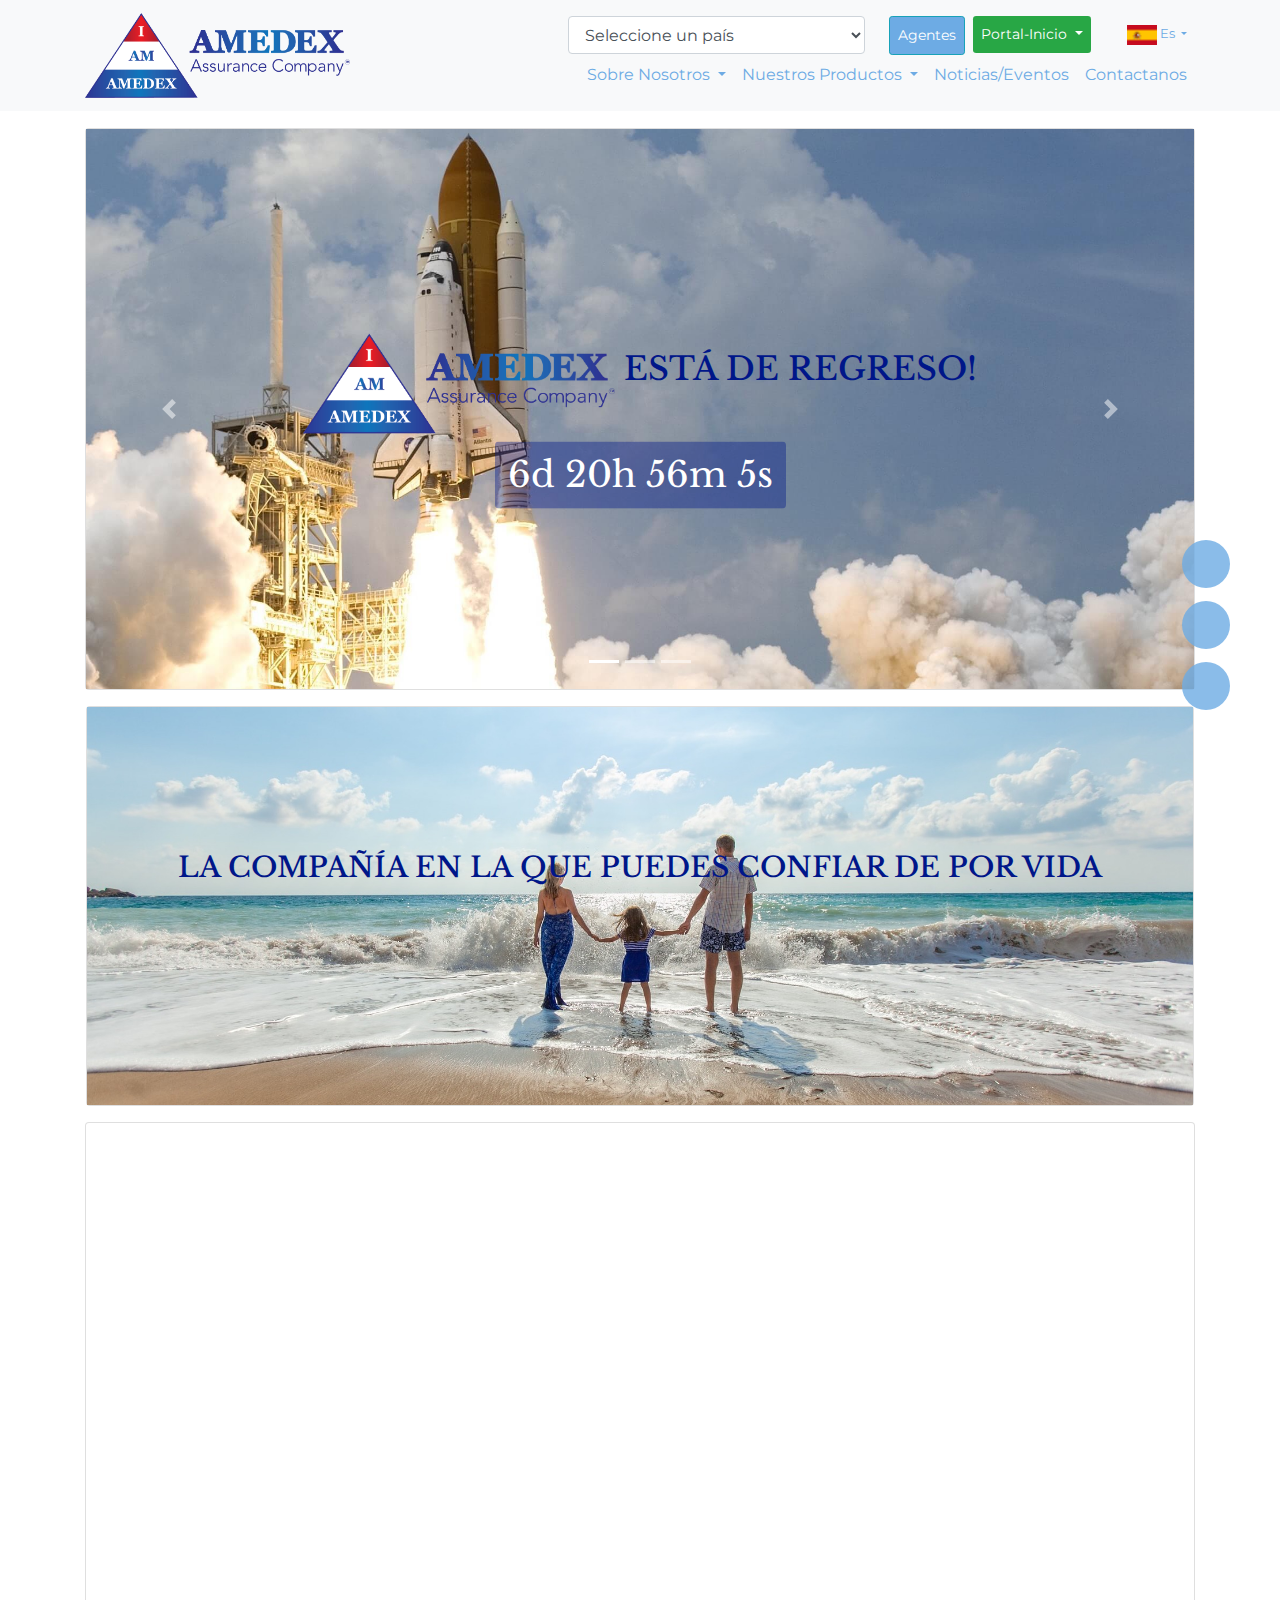
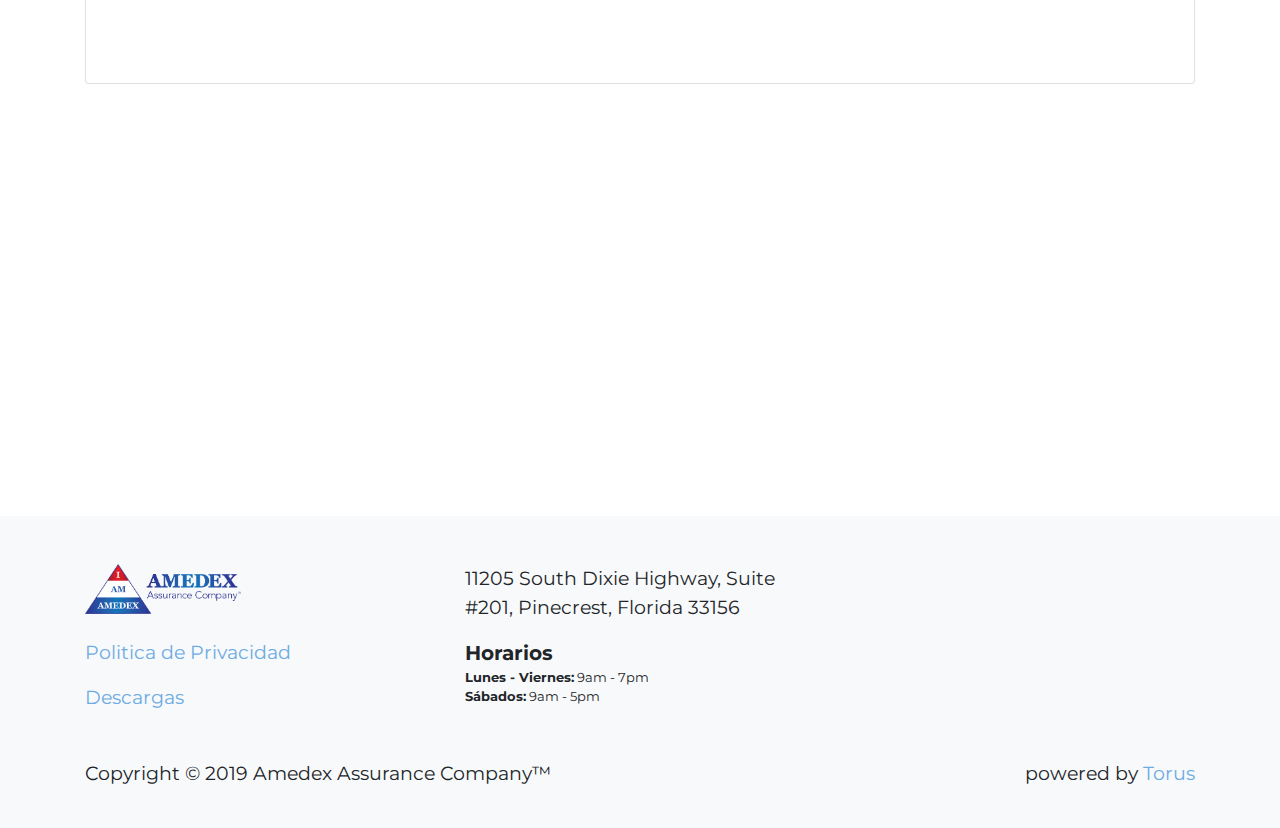
==== commit 58b26004: "added cambios 3" ====
--- a/index.html
+++ b/index.html
@@ -197,7 +197,7 @@
                     <div class="carousel-item">
                       <img class="d-block w-100 faded carousel-img" src="img/digital-service.jpg" alt="Third slide">
                       <div class="carousel-caption text-navy bg-clearwhite p-3 p-md-4 p-lg-5">
-                        <h2 class="h2">Y Una Nueva Plataforma Inovadora</h2>
+                        <h2 class="h2">Y Una Nueva Plataforma Innovadora</h2>
                         <p class="d-none d-md-block">Estamos comprometidos en proporcionarles la mejor experiencia tecnológica a toda la red de distribución que les permita ofrecer atención al cliente de primer nivel en línea, brindando una app móvil y portal de internet amigable. </p>
                       </div>
                     </div>
@@ -217,7 +217,7 @@
 
       <script>
         // Set the date we're counting down to
-        var countDownDate = new Date("Jul 29, 2019 17:00:00").getTime();
+        var countDownDate = new Date("Aug 05, 2019 17:00:00").getTime();
 
         // Update the count down every 1 second
         var x = setInterval(function() {
@@ -331,7 +331,7 @@
                   <div class="carousel-item">
                       <img class="d-block w-100 faded carousel-img" src="img/jogging.jpg" alt="Third slide">
                       <div class="carousel-caption text-navy bg-clearwhite p-3">
-                        <h2 class="h3">ESTAMOS DE REGRESO - EVALUACION EN TIEMPO REAL</h2>
+                        <h2 class="h3">ESTAMOS DE REGRESO - ENTREVISTA MEDICA EN TIEMPO REAL</h2>
                         <p class="d-none d-md-block">con este método novedoso y dinámico establecido por Amedex en 1998, Es un método dinámico en el cual se efectúa la selección de riesgo a un prospecto asegurado.  El servicio lo brinda un especialista experimentado del equipo médico y se realiza por vía Skype.  El objetivo es maximizar la cobertura de nuestros clientes, pues se realizan interrogantes puntuales a la condición médica declarada y paralelamente se genera una respuesta inmediata sobre el estado de su solicitud. El resultado es que se evitan los retrasos en la aprobación de su póliza, así como cualquier solicitud de información médica que muchas veces resulta irrelevante. Amedex Assurance Company le ofrece un servicio sin paralelo a sus clientes. </p>
                       </div>
                     </div>
--- a/index.css
+++ b/index.css
@@ -80,7 +80,6 @@
     top: 0;
     width: auto;
     height: 100%;
-    opacity: 0.6;
     z-index: 0;
 }
 
@@ -90,7 +89,6 @@
     top: 0;
     width: 100%;
     height: 100%;
-    opacity: 0.6;
     z-index: 2;
 }
 
@@ -199,12 +197,7 @@
     background-color: hsla(230, 100%, 27%, .4);
 }
 
-.bg-clearwhite {
-    background-color: hsla(0, 100%, 100%, .5) 
-}
-
 .faded {
-    opacity: .7;
 }
 
 .text-bottom {
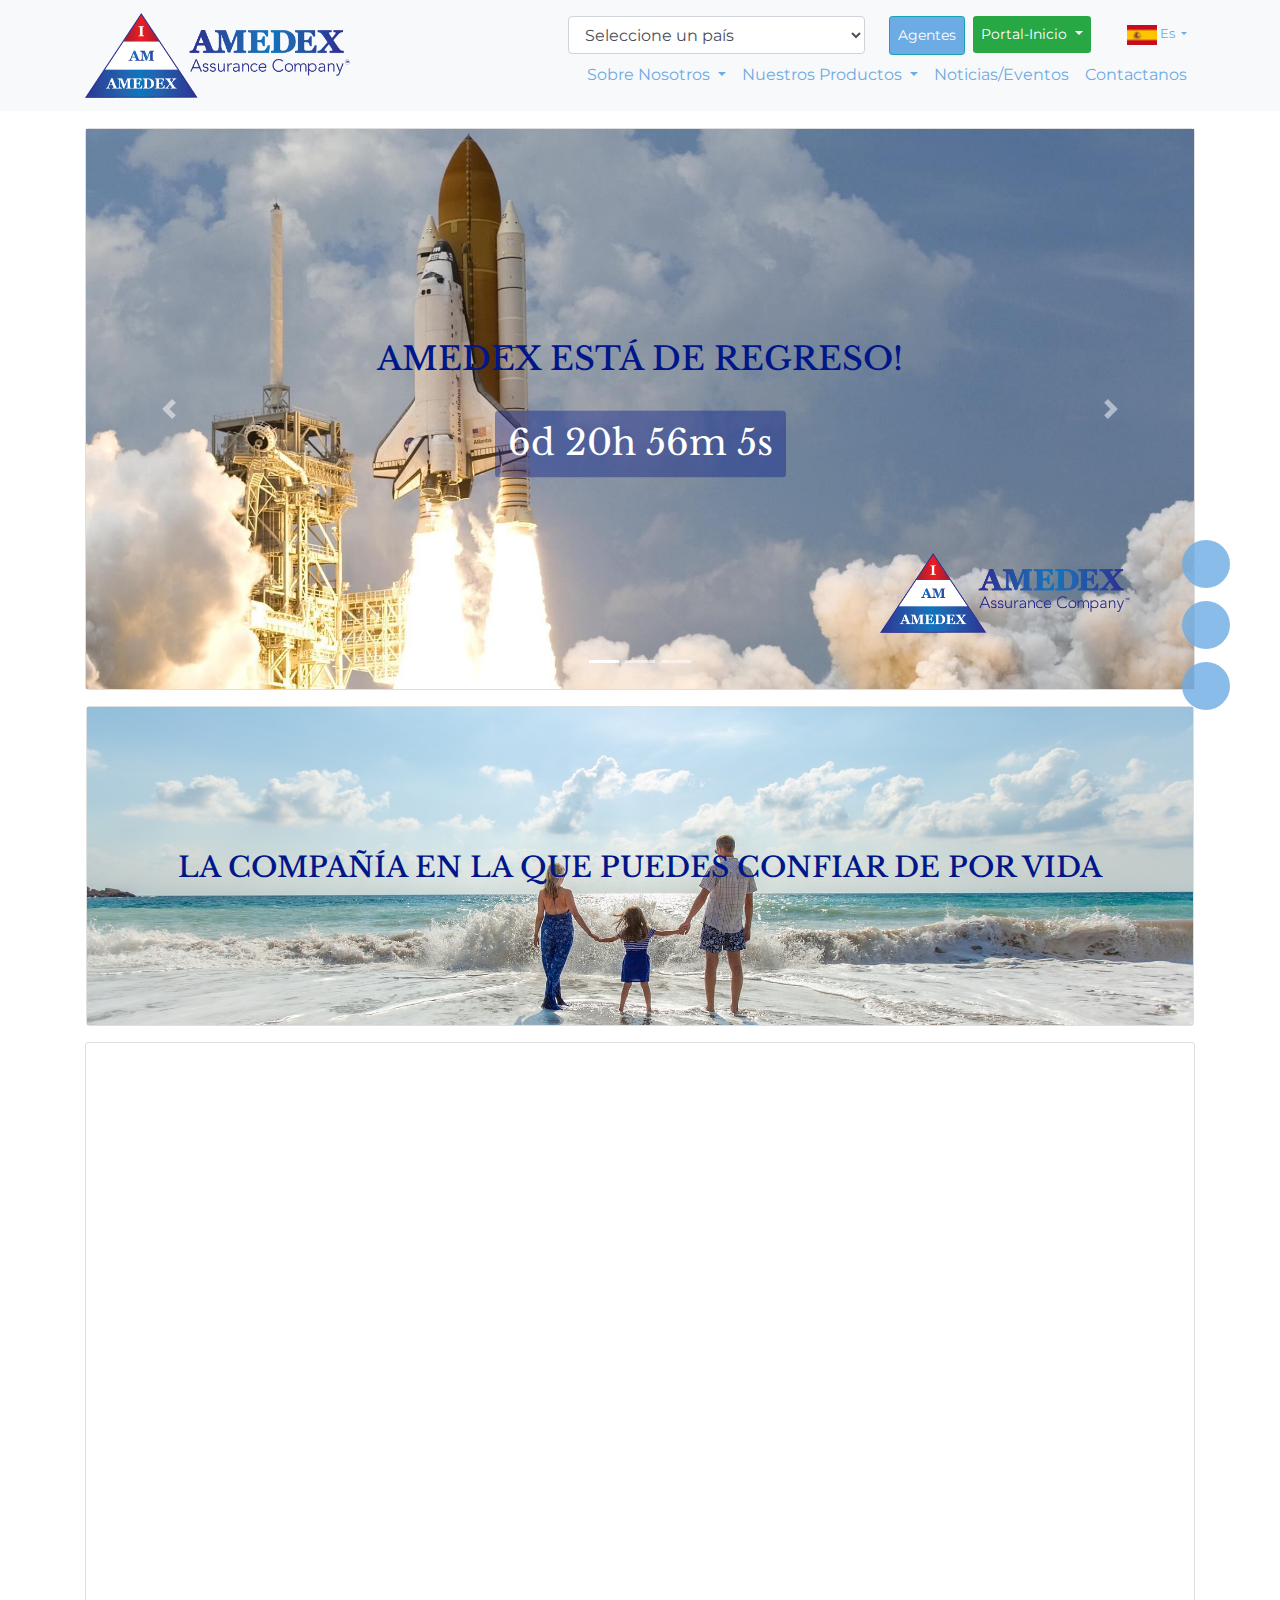
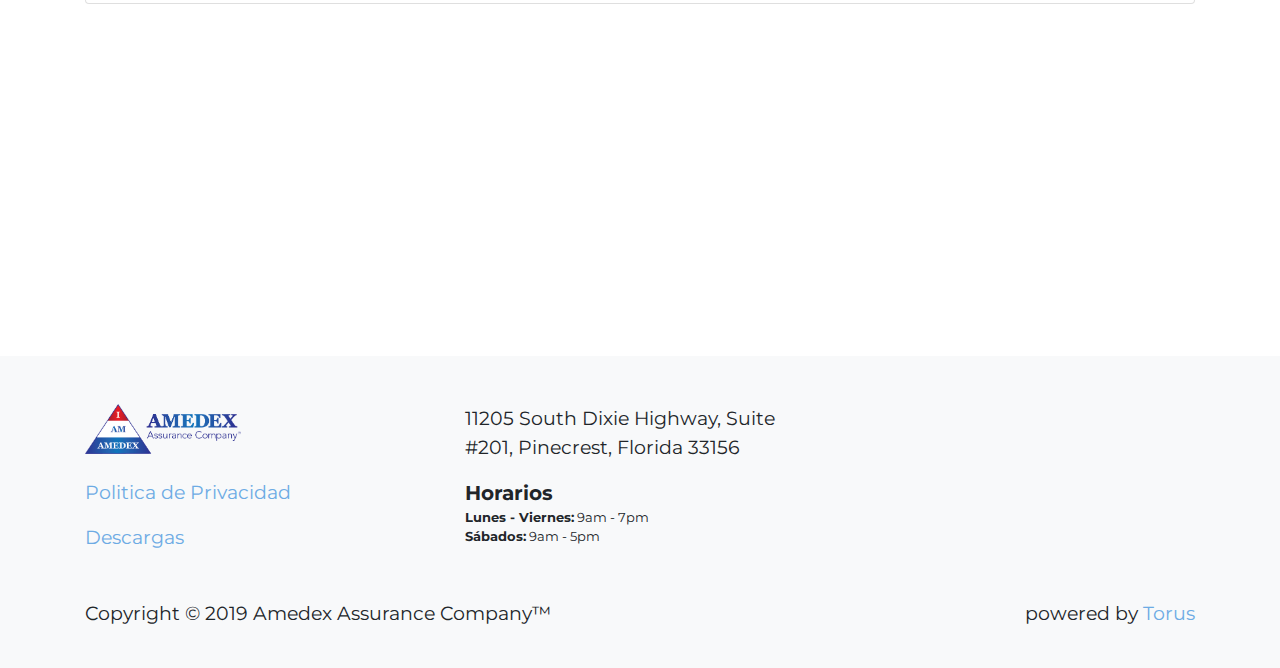
==== commit 1af20f32: "added contact us w super easy forms and modified styles and fixed responsiveness" ====
--- a/index.html
+++ b/index.html
@@ -119,7 +119,7 @@
                   </a>
                   <div class="dropdown-menu" aria-labelledby="navbarDropdown">
                     <a class="dropdown-item" href="about.html">Quienes Somos</a>
-                    <a class="dropdown-item" href="about.html">Nuestra Historia</a>
+                    <a class="dropdown-item" href="history.html">Nuestra Historia</a>
                   </div>
                 </li>
                 <li class="nav-item dropdown">
@@ -182,21 +182,24 @@
                   <div class="carousel-inner">
                     <div class="carousel-item active">
                       <img class="d-block w-100 faded carousel-img" src="img/rocket_launch.jpg" alt="landing">
-                      <div class="carousel-caption text-navy p-md-4 p-lg-5 reveal">
-                        <h1 class="h2"><img src="img/amadex_logo.png" class="mt-4" width="auto" height="100" alt=""> está de regreso!</h1>
+                      <div class="carousel-caption center text-navy p-md-4 p-lg-5 reveal">
+                        <h1 class="h2 pb-4">Amedex está de regreso!</h1>
                         <div class="btn bg-clearblue text-white show-p" id="countdown-timer">6d 20h 56m 5s</div>
                       </div>
+                      <div class="bottom-right text-navy p-md-4 p-lg-5 reveal">
+                        <img src="img/amadex_logo.png" class="mt-4 d-none d-md-block" width="auto" height="80" alt="">
+                      </div>
                     </div>
                     <div class="carousel-item">
                       <img class="d-block w-100 faded carousel-img" src="img/happy-doctor.jpg" alt="Second slide">
-                      <div class="carousel-caption text-navy bg-clearwhite caption-right p-3 p-md-4 p-lg-5">
-                        <h2 class="h2">Con El Mejor Servicio</h2>
+                      <div class="caption-bottom-right carousel-caption text-lg-left text-navy bg-clearwhite">
+                        <h2 class="h2" >Con El Mejor Servicio</h2>
                         <p class="d-none d-md-block">Absolutamente sorprendente, personalizado, inesperado y gratificante que supera ampliamente cualquier expectativa y le genera una sonrisa de felicidad.</p>
                       </div>
                     </div>
                     <div class="carousel-item">
                       <img class="d-block w-100 faded carousel-img" src="img/digital-service.jpg" alt="Third slide">
-                      <div class="carousel-caption text-navy bg-clearwhite p-3 p-md-4 p-lg-5">
+                      <div class="caption-top-left carousel-caption text-lg-left text-white bg-clearwhite">
                         <h2 class="h2">Y Una Nueva Plataforma Innovadora</h2>
                         <p class="d-none d-md-block">Estamos comprometidos en proporcionarles la mejor experiencia tecnológica a toda la red de distribución que les permita ofrecer atención al cliente de primer nivel en línea, brindando una app móvil y portal de internet amigable. </p>
                       </div>
@@ -217,7 +220,7 @@
 
       <script>
         // Set the date we're counting down to
-        var countDownDate = new Date("Aug 05, 2019 17:00:00").getTime();
+        var countDownDate = new Date("Aug 12, 2019 17:00:00").getTime();
 
         // Update the count down every 1 second
         var x = setInterval(function() {
@@ -250,7 +253,7 @@
         <div class="container">
             <div class="row px-2 pt-3">
               <div class="col-md-12 px-2 info-left">
-                  <div class="card" style="height: 25rem;">
+                  <div class="card" style="height: 20rem;">
                     <div class="card-body bg-img text-center pt-5">
                       <h2 class="mt-5 p-5 h3 text-navy">La Compañía en la que puedes confiar de por vida</h2>
                       <img src="img/wheatfield.jpg" alt="">
@@ -281,63 +284,63 @@
                   <div class="carousel-inner">
                     <div class="carousel-item active p-show">
                       <img class="d-block w-100 faded carousel-img info-right" src="img/world.jpg" alt="logo">
-                      <div class="carousel-caption text-navy bg-clearwhite reveal">
-                        <img src="img/amadex_logo.png" class="mb-4" width="auto" height="100" alt="">
-                        <div class="d-none d-md-block">Mas de 30 AÑOS DE EXPERIENCIA (Michael A. Carricarte, Sr. Fundador y CEO de Amedex Insurance Company y USA Medical Services (la red médica más grande de América Latina) tiene más de 30 años de seguros, pionero en seguros de salud en América Latina, El Caribe y los EE.UU. Mike ha realizado más de 700 viajes a América Latina y el Caribe.   Amedex Insurance Company y USA Medical Services aseguraron y atendieron a más de un millón de personas en América Latina y el Caribe.  Amedex se convirtió en la principal aseguradora en más de 42 países, incluyendo México, Centroamérica, Sudamérica y el Caribe.  Los servicios médicos de Amedex y USA fueron comprados por un Conglomerado Europeo en 2006. Mike es miembro de muchas juntas directivas y fue Presidente de la Cámara de Comercio de México y miembro de la junta directiva de la Fundación del Jackson Memorial.</div>
+                      <div class="carousel-caption center text-white bg-clearwhite reveal">
+                          <h2 class="h3">ESTAMOS DE REGRESO - Mas de 30 AÑOS DE EXPERIENCIA</h2>
+                        <div class="d-none d-md-block">Michael A. Carricarte, Sr. Fundador y CEO de Amedex Insurance Company y USA Medical Services (la red médica más grande de América Latina) tiene más de 30 años de seguros, pionero en seguros de salud en América Latina, El Caribe y los EE.UU. Mike ha realizado más de 700 viajes a América Latina y el Caribe.   Amedex Insurance Company y USA Medical Services aseguraron y atendieron a más de un millón de personas en América Latina y el Caribe.  Amedex se convirtió en la principal aseguradora en más de 42 países, incluyendo México, Centroamérica, Sudamérica y el Caribe.  Los servicios médicos de Amedex y USA fueron comprados por un Conglomerado Europeo en 2006. Mike es miembro de muchas juntas directivas y fue Presidente de la Cámara de Comercio de México y miembro de la junta directiva de la Fundación del Jackson Memorial.</div>
                       </div>
                     </div>
                     <div class="carousel-item">
                       <img class="d-block w-100 faded carousel-img" src="img/sunset.jpg" alt="Second slide">
-                      <div class="carousel-caption text-navy bg-clearwhite p-3">
+                      <div class="carousel-caption center text-navy bg-clearwhite p-lg-3">
                           <h2 class="h3">ESTAMOS DE REGRESO - RGA Reinsurance Group of America</h2>
                         <p class="d-none d-md-block">Is the leader in the global life reinsurance industry. With headquarters in St. Louis, Missouri and operations around the word, RGA delivers expert solutions in individual life reinsurance, individual living benefits reinsurance, group reinsurance, financial solutions, facultative underwriting and products development. With more than $3 trillion of life reinsurance in force, RGA is a global leader in mortality risk. Combine predictive expertise with an emphasis on partnership and tailor solutions to meet specific needs for individual or group insurers on a treaty or facultative basis.</p>
                       </div>
                     </div>
                     <div class="carousel-item">
                       <img class="d-block w-100 faded carousel-img" src="img/agreement2.jpg" alt="Third slide">
-                      <div class="carousel-caption text-navy bg-clearwhite p-3">
-                        <h2 class="h3">ESTAMOS DE REGRESO - PRODUCTOS DE FACIL COMERCIALIZACION – Easy Term Life</h2>
+                      <div class="carousel-caption center text-navy bg-clearwhite p-lg-3">
+                        <h2 class="h3" style="margin-top: 16rem;">ESTAMOS DE REGRESO - PRODUCTOS DE FACIL COMERCIALIZACION – Easy Term Life</h2>
                         <p class="d-none d-md-block h2">10, 15, 20 y 30 años</p>
                       </div>
                     </div>
                     <div class="carousel-item">
                       <img class="d-block w-100 faded carousel-img" src="img/digital_platform.jpg" alt="Second slide">
-                      <div class="carousel-caption text-navy bg-clearwhite p-3">
-                        <h2 class="h3">ESTAMOS DE REGRESO - PLATAFORMA 100% DIGITAL</h2>
+                      <div class="carousel-caption center text-white bg-clearwhite p-lg-3">
+                        <h2 class="h3" style="margin-top: 16rem;">ESTAMOS DE REGRESO - PLATAFORMA 100% DIGITAL</h2>
                         <p class="d-none d-md-block">Estamos comprometidos en proporcionarles la mejor experiencia tecnológica de avanzada, amigable, eficiente, integrada, flexible y confiable; disponible para toda la red de distribución que les permita ofrecer atención al cliente de primer nivel en línea, brindando una app móvil y portal de internet amigable.</p>
                       </div>
                     </div>
                     <div class="carousel-item">
                       <img class="d-block w-100 faded carousel-img" src="img/momdaughter.jpg" alt="Third slide">
-                      <div class="carousel-caption text-navy bg-clearwhite p-3">
-                        <h2 class="h3">ESTAMOS DE REGRESO - SERVICIO DE PRIMER NIVEL</h2>
+                      <div class="carousel-caption center text-navy bg-clearwhite p-lg-3">
+                        <h2 class="h3" style="margin-top: 16rem;">ESTAMOS DE REGRESO - SERVICIO DE PRIMER NIVEL</h2>
                         <p class="d-none d-md-block">Absolutamente sorprendente, inesperado y gratificante que supera ampliamente toda expectativa. Como resultado, que sea el cliente que comparta animosamente su experiencia a sus amigos, familiares y conocidos. Es más que un fan, Perdurabilidad de los clientes en general es nuestro objetivo.</p>
                       </div>
                     </div>
                     <div class="carousel-item">
                       <img class="d-block w-100 faded carousel-img" src="img/workplace.jpg" alt="Second slide">
-                      <div class="carousel-caption text-navy bg-clearwhite p-3">
-                        <h2 class="h3">ESTAMOS DE REGRESO – RED DE DISTRIBUCION DE ASESORES – CON LA MEJOR, UNICA y EXCLUSIVA</h2>
+                      <div class="carousel-caption center text-white bg-clearwhite p-lg-3">
+                        <h2 class="h3" style="margin-top: 16rem;">ESTAMOS DE REGRESO – RED DE DISTRIBUCION DE ASESORES – CON LA MEJOR, UNICA y EXCLUSIVA</h2>
                         <p class="d-none d-md-block">Somos leales a los pilares de la compañía, profesionales de primer nivel, con un alto sentido ético, amplia experiencia y un gran nivel de asesoramiento estratégico, que hacen que nuestros mutuos clientes reciban la mejor orientación sobre nuestros productos de seguro y servicios. </p>
                       </div>
                     </div>
                     <div class="carousel-item">
                       <img class="d-block w-100 faded carousel-img" src="img/doctors-team.jpg" alt="Third slide">
-                      <div class="carousel-caption text-navy bg-clearwhite p-3">
-                        <h2 class="h3">ESTAMOS DE REGRESO - Chief Medical Underwrites Team</h2>
+                      <div class="carousel-caption center text-navy bg-clearwhite p-lg-3">
+                        <h2 class="h3" style="margin-top: 16rem;">ESTAMOS DE REGRESO - Chief Medical Underwrites Team</h2>
                         <p class="d-none d-md-block">EVALUACION DE RIESGOS – con profesionales médicos con más de 30 años de experiencia en la Industria de los Seguros de Vida y Salud.</p>
                       </div>
                     </div>
                   <div class="carousel-item">
                       <img class="d-block w-100 faded carousel-img" src="img/jogging.jpg" alt="Third slide">
-                      <div class="carousel-caption text-navy bg-clearwhite p-3">
+                      <div class="carousel-caption center text-navy bg-clearwhite p-lg-3">
                         <h2 class="h3">ESTAMOS DE REGRESO - ENTREVISTA MEDICA EN TIEMPO REAL</h2>
                         <p class="d-none d-md-block">con este método novedoso y dinámico establecido por Amedex en 1998, Es un método dinámico en el cual se efectúa la selección de riesgo a un prospecto asegurado.  El servicio lo brinda un especialista experimentado del equipo médico y se realiza por vía Skype.  El objetivo es maximizar la cobertura de nuestros clientes, pues se realizan interrogantes puntuales a la condición médica declarada y paralelamente se genera una respuesta inmediata sobre el estado de su solicitud. El resultado es que se evitan los retrasos en la aprobación de su póliza, así como cualquier solicitud de información médica que muchas veces resulta irrelevante. Amedex Assurance Company le ofrece un servicio sin paralelo a sus clientes. </p>
                       </div>
                     </div>
                     <div class="carousel-item">
                         <img class="d-block w-100 faded carousel-img" src="img/digital.jpg" alt="Third slide">
-                        <div class="carousel-caption text-navy bg-clearwhite p-3">
+                        <div class="carousel-caption center text-navy bg-clearwhite p-lg-3">
                           <h2 class="h3">ESTAMOS DE REGRESO - INNOVADOR SISTEMA DE PAGO DE COMISIONES EN LA INDUSTRIA DE VIDA</h2>
                           <p class="d-none d-md-block">Al establecer y fijar pago de comisiones a largo plazo que le permiten seguir percibiendo pago por el servicio que le brindan a nuestros mutuos clientes, en consecuencia seguir creando lealtad.</p>
                         </div>
@@ -359,9 +362,9 @@
           <div class="container">
               <div class="row px-2 pt-3">
                 <div class="col-md-12 px-2 info-left">
-                    <div class="card" style="height: 25rem;">
+                    <div class="card" style="height: 20rem;">
                       <div class="card-body bg-img text-center pt-5">
-                        <h2 class="mt-5 p-5 h2 text-navy">Conoce Nuestra Exclusiva red de distribución de Asesores</h2>
+                        <h2 class="mt-4 p-5 h2 text-white">Conoce Nuestra Exclusiva red de distribución de Asesores</h2>
                         <img src="img/partner_network.jpg" alt="">
                         <a href="about.html"></a>
                       </div>
@@ -424,7 +427,11 @@
       </script>
   
       <!-- Bootstrap core JavaScript -->
-      <script src="https://code.jquery.com/jquery-3.3.1.slim.min.js" integrity="sha384-q8i/X+965DzO0rT7abK41JStQIAqVgRVzpbzo5smXKp4YfRvH+8abtTE1Pi6jizo" crossorigin="anonymous"></script>
+      <script
+        src="https://code.jquery.com/jquery-3.4.1.min.js"
+        integrity="sha256-CSXorXvZcTkaix6Yvo6HppcZGetbYMGWSFlBw8HfCJo="
+        crossorigin="anonymous">
+      </script>
       <script src="https://stackpath.bootstrapcdn.com/bootstrap/4.3.1/js/bootstrap.bundle.min.js" integrity="sha384-xrRywqdh3PHs8keKZN+8zzc5TX0GRTLCcmivcbNJWm2rs5C8PRhcEn3czEjhAO9o" crossorigin="anonymous"></script>
       <!-- Custom scripts for this template -->
       <script src="js/index.js"></script>
--- a/index.css
+++ b/index.css
@@ -111,6 +111,10 @@
     color: #001689 !important;
 }
 
+.text-black {
+  color: #000000 !important;
+}
+
 .text-blue {
   color: #6dabe4;
 }
@@ -147,11 +151,57 @@
 
 }
 
-.carousel-caption {
+.caption-bottom-right {
+  margin-bottom: 8rem;
+}
+
+.caption-bottom {
+  margin-bottom: 1rem;
+}
+
+.caption-top-left {
+  margin-bottom: 24rem;
+}
+
+@media(min-width: 600px){
+  .caption-bottom-right {
+    left: 10%;
+    margin-right: -5%;
+    margin-bottom: 1rem;
+  }
+  
+  .caption-bottom {
+    margin-bottom: 1rem;
+  }
+  
+  .caption-top-left {
+    right: 10%;
+    margin-left: -5%;
     margin-bottom: 12rem;
-    top: 50%;
-    transform: translateY(-50%);
-    bottom: initial;
+  }
+}
+
+@media(min-width: 960px){
+  .caption-bottom-right {
+    left: 52%;
+    margin-right: -12%;
+    margin-bottom: 1rem;
+  }
+  
+  .caption-bottom {
+    margin-bottom: 1rem;
+  }
+  
+  .caption-top-left {
+    right: 40%;
+    margin-left: -10%;
+    margin-bottom: 16rem;
+  }
+}
+.center {
+  top: 50%;
+  transform: translateY(-50%);
+  bottom: initial;
 }
 
 .bottom-left {
@@ -180,6 +230,8 @@
   bottom: 8px;
   right: 16px;
 }
+
+
 
 .card img{
   object-fit: cover;
@@ -197,7 +249,21 @@
     background-color: hsla(230, 100%, 27%, .4);
 }
 
-.faded {
+a.portfolio-box:hover {
+  background-color: 	hsla(240, 100%, 17%, .4);
+  text-decoration: none;
+  color: #fff;
+}
+.portfolio-box {
+    position: relative;
+    display: block;
+    margin: 0 auto;
+    margin-bottom: 10%;
+}
+.portfolio-box img {
+  object-fit: cover;
+  height: 420px;
+  width: 100%;
 }
 
 .text-bottom {
